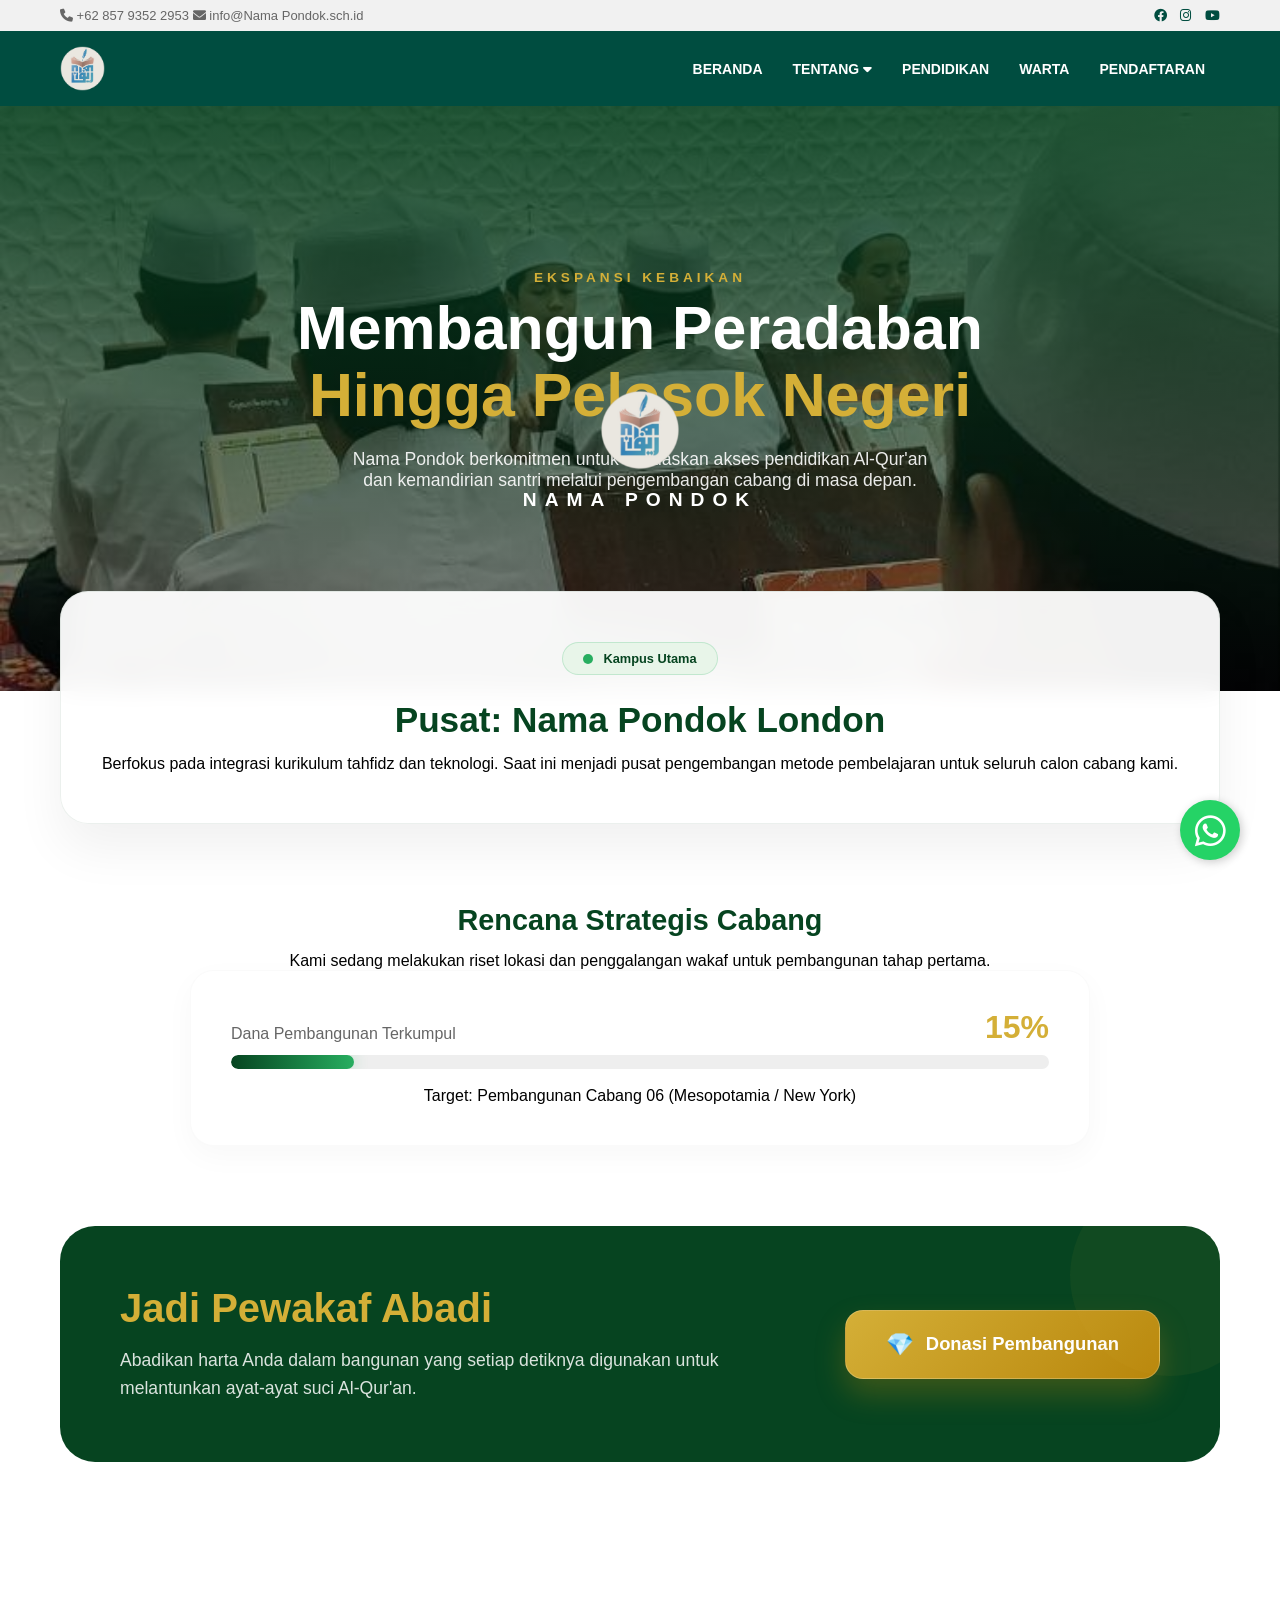
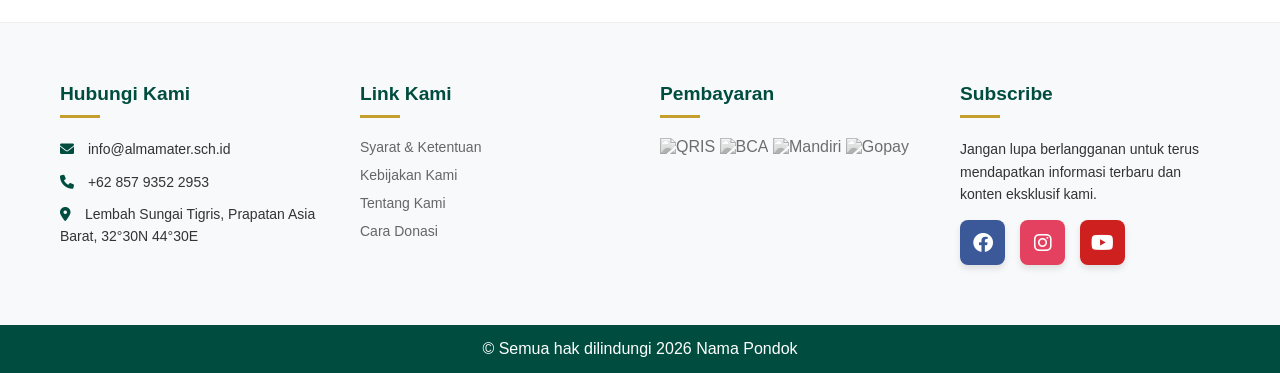
==== cabang.html @ ce5c98f8 "First commit web pondok" ====
<!DOCTYPE html>
<html lang="id">
<head>
    <meta charset="UTF-8">
    <meta name="viewport" content="width=device-width, initial-scale=1.0">
    <title>Pondok Pesantren Nama Pondok</title>
    <link rel="stylesheet" href="style.css">
    <link rel="stylesheet" href="https://cdnjs.cloudflare.com/ajax/libs/font-awesome/6.0.0/css/all.min.css">
</head>
<body>
    <!-- buat animasi loading python -m http.server 8000-->
    <div class="loader-wrapper">
        <div class="loader-content">
            <img src="static/logo.png" alt="Logo almamater" class="loader-logo-modern">
            <div class="loader-text">NAMA PONDOK</div>
        </div>
        <div class="loader-section section-left"></div>
        <div class="loader-section section-right"></div>
    </div>
<!-- ==============================
------ HEADER TOPBAR NAVBAR ------
================================= -->
    <div class="top-bar">
        <div class="container">
            <div class="contact-info">
                <span><i class="fas fa-phone"></i> +62 857 9352 2953</span>
                <span><i class="fas fa-envelope"></i> info@Nama Pondok.sch.id</span>
            </div>
            <div class="social-links">
                <a href="#"><i class="fab fa-facebook"></i></a>
                <a href="https://www.instagram.com/pesantren_Nama Pondok/"><i class="fab fa-instagram"></i></a>
                <a href="https://www.youtube.com/@Nama Pondok_id5112"><i class="fab fa-youtube"></i></a>
            </div>
        </div>
    </div>

    <header>
    <nav class="container nav-mobile-wrapper">
        <div class="menu-toggle" id="mobile-menu">
            <span class="line"></span>
            <span class="line"></span>
            <span class="line"></span>
        </div>
        <div class="logo">
            <img src="static/logo.png" alt="Logo">
        </div>

        <div class="search-icon-mobile">
            <i class="fas fa-search"></i>
        </div>

        <ul class="nav-links" id="nav-list">
            <li><a href="index.html">Beranda</a></li>
            <li class="dropdown">
                <a href="#" class="dropdown-btn">Tentang <i class="fas fa-caret-down"></i></a>
                <ul class="dropdown-content">
                    <li><a href="tentang.html">Profil Pondok</a></li>
                    <li><a href="sejarah.html">Sejarah Yayasan</a></li>
                    <li><a href="cabang.html">Kampus Cabang</a></li>
                </ul>
            </li>
            <li><a href="pendidikan.html">Pendidikan</a></li>
            <li><a href="warta.html">Warta</a></li>
            <li><a href="pendaftaran.html">Pendaftaran</a></li>
        </ul>
    </nav>
    </header>
<!-- ===============
------ SECTION ------
=============== -->
    <section class="branch-hero">
    <div class="hero-overlay"></div>
    <div class="container hero-content">
        <span class="sub-title">Ekspansi Kebaikan</span>
        <h1>Membangun Peradaban <br><span>Hingga Pelosok Negeri</span></h1>
        <p>Nama Pondok berkomitmen untuk meluaskan akses pendidikan Al-Qur'an dan kemandirian santri melalui pengembangan cabang di masa depan.</p><br><br>
    </div>
</section>

<section class="branch-details">
    <div class="container">
        <div class="glass-card main-info">
            <div class="badge-status">
                <span class="dot"></span> Kampus Utama
            </div>
            <h2>Pusat: Nama Pondok London</h2>
            <p>Berfokus pada integrasi kurikulum tahfidz dan teknologi. Saat ini menjadi pusat pengembangan metode pembelajaran untuk seluruh calon cabang kami.</p>
        </div>

        <div class="development-plan">
            <div class="plan-header">
                <h3>Rencana Strategis Cabang</h3>
                <p>Kami sedang melakukan riset lokasi dan penggalangan wakaf untuk pembangunan tahap pertama.</p>
            </div>
            
            <div class="funding-card">
                <div class="funding-info">
                    <span>Dana Pembangunan Terkumpul</span>
                    <span class="percentage">15%</span>
                </div>
                <div class="progress-bar-modern">
                    <div class="progress-glow" style="width: 15%;"></div>
                </div>
                <br><p class="funding-note">Target: Pembangunan Cabang 06 (Mesopotamia / New York)</p>
            </div>
        </div>

        <div class="cta-modern">
            <div class="cta-text">
                <h2>Jadi Pewakaf Abadi</h2>
                <p>Abadikan harta Anda dalam bangunan yang setiap detiknya digunakan untuk melantunkan ayat-ayat suci Al-Qur'an.</p>
            </div>
            <div class="cta-action">
                <button id="btnWakaf" class="btn-premium">
                    <span class="icon">💎</span> Donasi Pembangunan
                </button>
            </div>
        </div>
    </div>
</section>
<!-- ===============
------ FOOTER ------
=============== -->
<footer>
    <div class="container footer-grid">
        <div class="footer-col">
            <h3>Hubungi Kami</h3>
            <div class="footer-line"></div>
            <p><i class="fas fa-envelope"></i> info@almamater.sch.id</p>
            <p><i class="fas fa-phone"></i> +62 857 9352 2953</p>
            <p><i class="fas fa-map-marker-alt"></i> Lembah Sungai Tigris, Prapatan Asia Barat, 32°30N 44°30E</p>
        </div>

        <div class="footer-col">
            <h3>Link Kami</h3>
            <div class="footer-line"></div>
            <ul class="footer-links">
                <li><a href="syaratnketentuan.html">Syarat & Ketentuan</a></li>
                <li><a href="kebijakan.html">Kebijakan Kami</a></li>
                <li><a href="tentang.html">Tentang Kami</a></li>
                <li><a href="caradonat.html">Cara Donasi</a></li>
            </ul>
        </div>

        <div class="footer-col">
            <h3>Pembayaran</h3>
            <div class="footer-line"></div>
            <div class="payment-grid">
                <img src="https://upload.wikimedia.org/wikipedia/commons/a/a2/Logo_QRIS.svg" alt="QRIS">
                <img src="https://upload.wikimedia.org/wikipedia/commons/5/5c/Bank_Central_Asia.svg" alt="BCA">
                <img src="https://upload.wikimedia.org/wikipedia/commons/a/ad/Bank_Mandiri_logo_2016.svg" alt="Mandiri">
                <img src="https://upload.wikimedia.org/wikipedia/commons/8/86/Gopay_logo.svg" alt="Gopay">
            </div>
        </div>

        <div class="footer-col">
            <h3>Subscribe</h3>
            <div class="footer-line"></div>
            <p>Jangan lupa berlangganan untuk terus mendapatkan informasi terbaru dan konten eksklusif kami.</p>
            <div class="social-icons">
                <a href="#"><i class="fab fa-facebook"></i></a>
                <a href="https://www.instagram.com/pesantren_Nama Pondok/"><i class="fab fa-instagram"></i></a>
                <a href="https://www.youtube.com/@Nama Pondok_id5112"><i class="fab fa-youtube"></i></a>
            </div>
        </div>
    </div>
    
    <div class="footer-bottom">
        <p>&copy; Semua hak dilindungi 2026 Nama Pondok</p>
    </div>
</footer>

<a href="https://wa.me/628XXXXXXXXXX" class="whatsapp-float" target="_blank">
    <i class="fab fa-whatsapp"></i>
</a>

<script>
    document.addEventListener('DOMContentLoaded', function() {
        const btnWakaf = document.getElementById('btnWakaf');
        
        if(btnWakaf) {
            btnWakaf.addEventListener('click', function() {
                // Arahin ke halaman donasi yang bakal lu buat
                window.location.href = 'donasi.html'; 
                
                // Atau kalau mau langsung WA buat nanya-nanya:
                // window.open('https://wa.me/628123456789?text=Saya%20ingin%20berwakaf%20untuk%20cabang');
            });
        }
    });

    /* ini buat loading */
    window.addEventListener("load", function() {
        const loader = document.querySelector(".loader-wrapper");
        
        // Kasih waktu logo buat 'napas' bentar
        setTimeout(() => {
            loader.classList.add("loaded");
        }, 1200); 
    });

    document.addEventListener('DOMContentLoaded', function() {
    const menuToggle = document.querySelector('.menu-toggle');
    const navLinks = document.querySelector('.nav-links');
    const dropdownBtn = document.querySelector('.dropdown-btn');
    const dropdownParent = document.querySelector('.dropdown');
    // --- TAMBAHAN VARIABEL HEADER ---
    const header = document.querySelector('header'); 

    // 1. Logika Garis Tiga (Menu Mobile) - SUDAH DIUPDATE
    if (menuToggle && navLinks) {
        menuToggle.addEventListener('click', function(e) {
            e.preventDefault();
            e.stopPropagation();
            
            // Kunci animasinya di sini:
            header.classList.toggle('nav-active'); 
            navLinks.classList.toggle('active');
        });
    }

    // 2. Logika Dropdown "Tentang" (Tetap)
    if (dropdownBtn && dropdownParent) {
        dropdownBtn.addEventListener('click', function(e) {
            if (window.innerWidth <= 768) {
                e.preventDefault();
                e.stopPropagation();
                dropdownParent.classList.toggle('show');
            }
        });
    }

    // 3. Klik di luar buat nutup (DIPERKETAT)
    document.addEventListener('click', function(e) {
        if (navLinks && navLinks.classList.contains('active')) {
            if (!navLinks.contains(e.target) && !menuToggle.contains(e.target)) {
                navLinks.classList.remove('active');
                // Jangan lupa hapus class di header pas menu ditutup klik luar
                header.classList.remove('nav-active'); 
            }
        }
        
        if (dropdownParent && dropdownParent.classList.contains('show')) {
            if (!dropdownParent.contains(e.target)) {
                dropdownParent.classList.remove('show');
            }
        }
    });

});
</script>
</body>
</html>
---- style.css ----
* {
    -webkit-tap-highlight-color: transparent;
    outline: none;
}

:root {
    --almamater-green: #004d40;
    --almamater-gold: #c5a02e;
    --light-gray: #f8f9fa;
}

* {
    margin: 0;
    padding: 0;
    box-sizing: border-box;
    font-family: Arial, sans-serif;
}

.container {
    max-width: 1200px;
    margin: 0 auto;
    padding: 0 20px;
}

/* --- Top Bar --- */
.top-bar {
    background-color: #f1f1f1;
    padding: 8px 0;
    font-size: 13px;
    color: #666;
}

.top-bar .container {
    display: flex;
    justify-content: space-between;
}

.social-links a {
    margin-left: 10px;
    color: var(--almamater-green);
}

/* --- Header & Nav --- */
header {
    background-color: var(--almamater-green);
    padding: 15px 0;
    position: sticky;
    top: 0;
    z-index: 1000;
}

.nav-mobile-wrapper {
    display: flex;
    justify-content: space-between;
    align-items: center;
    position: relative;
}

.menu-toggle, .search-icon-mobile {
    color: white;
    font-size: 1.2rem;
    cursor: pointer;
    display: none; /* Sembunyi di desktop */
}

.logo img {
    height: 45px;
    display: block;
}

.nav-links {
    list-style: none;
    display: flex;
}

.nav-links li {
    position: relative; /* Wajib ada biar anaknya (dropdown) nempel di sini */
}

.dropdown-content {
    display: none; /* Sembunyiin default */
    position: absolute; /* Bikin melayang, nggak ngerusak barisan menu */
    top: 100%; /* Pas di bawah menu 'Tentang' */
    left: 0;
    background-color: var(--almamater-green);
    min-width: 200px;
    box-shadow: 0 8px 16px rgba(0,0,0,0.2);
    z-index: 1001;
    list-style: none;
    padding: 10px 0;
    border-radius: 0 0 5px 5px; /* Biar cakep dikit bawahnya rounded */
}

.dropdown-content li {
    width: 100%;
    text-align: left;
}

.dropdown-content li a {
    padding: 10px 20px !important;
    text-transform: capitalize !important; /* Biar nggak huruf besar semua */
    display: block;
    font-size: 13px;
}

.nav-links li a {
    color: white;
    text-decoration: none;
    padding: 10px 15px;
    font-weight: bold;
    font-size: 14px;
    text-transform: uppercase;
    transition: 0.3s;
}

.nav-links li a:hover {
    color: var(--almamater-gold);
}

/* --- Hero Section --- */
.hero-almamater {
    height: 70vh;
    background: url('static/bg.png') center/cover;
    position: relative;
    color: white;
}

.hero-overlay {
    position: absolute;
    inset: 0;
    background: rgba(0, 77, 64, 0.4);
    display: flex;
    flex-direction: column;
    justify-content: center;
    align-items: center;
    text-align: center;
}

.hero-overlay h1 {
    font-size: 3rem;
    text-shadow: 2px 2px 10px rgba(0,0,0,0.5);
    margin-bottom: 10px;
}

.btn-gold {
    background: var(--almamater-gold);
    border: none;
    padding: 12px 25px;
    color: white;
    font-weight: bold;
    margin: 10px;
    cursor: pointer;
    border-radius: 4px;
}

.btn-outline {
    background: transparent;
    border: 2px solid white;
    padding: 10px 25px;
    color: white;
    margin: 10px;
    cursor: pointer;
    border-radius: 4px;
}

/* --- FEATURES SECTION --- */
.features {
    padding: 60px 20px;
    text-align: center;
}

.features-header p {
    color: #666;
    margin-bottom: 5px;
}

.features-header h2 {
    font-size: 2rem;
    color: var(--almamater-green);
    margin-bottom: 40px;
}

.features-grid {
    display: grid;
    /* Ini yang bikin di laptop jadi 3 kolom ke samping */
    grid-template-columns: repeat(3, 1fr); 
    gap: 30px;
    margin-top: 40px;
}

.feature-card {
    display: flex;
    flex-direction: column; /* Ikon di atas, teks di bawah (buat laptop) */
    align-items: center;
    text-align: center;
    padding: 20px;
}

/* Icon Box Styling */
.icon-box {
    width: 80px;
    height: 80px;
    border-radius: 15px;
    display: flex;
    align-items: center;
    justify-content: center;
    font-size: 30px;
    margin-bottom: 20px;
}

/* Warna-warna Icon Box Soft */
.blue { background-color: #e3f2fd; color: #2196f3; }
.orange { background-color: #fff3e0; color: #ff9800; }
.red { background-color: #ffebee; color: #f44336; }
.green { background-color: #e8f5e9; color: #4caf50; }
.purple { background-color: #f3e5f5; color: #9c27b0; }
.teal { background-color: #e0f2f1; color: #009688; }

.feature-text h3 {
    font-size: 1.1rem;
    margin-bottom: 10px;
    color: #333;
}

.feature-text p {
    font-size: 14px;
    color: #777;
    line-height: 1.5;
}





/* --- FOOTER STYLING --- */
footer {
    background-color: #f8f9fa;
    padding: 60px 0 0 0;
    color: #333;
    border-top: 1px solid #eee;
}

.footer-grid {
    display: grid;
    grid-template-columns: repeat(auto-fit, minmax(200px, 1fr));
    gap: 40px;
    padding-bottom: 40px;
}

.footer-col h3 {
    font-size: 1.2rem;
    margin-bottom: 10px;
    color: var(--almamater-green);
}

.footer-line {
    width: 40px;
    height: 3px;
    background: var(--almamater-gold);
    margin-bottom: 20px;
}

.footer-col p {
    font-size: 14px;
    line-height: 1.6;
    margin-bottom: 10px;
}

.footer-col i {
    margin-right: 10px;
    color: var(--almamater-green);
}

.footer-links {
    list-style: none;
}

.footer-links li {
    margin-bottom: 10px;
}

.footer-links li a {
    text-decoration: none;
    color: #666;
    font-size: 14px;
    transition: 0.3s;
}

.footer-links li a:hover {
    color: var(--almamater-gold);
    padding-left: 5px;
}

/* Logo Pembayaran */
.payment-grid img {
    width: 100%;
    max-width: 80px;
    height: auto;
    object-fit: contain; /* Biar gambar proporsional dan jelas */
    transition: 0.3s ease-in-out;
}

.payment-grid img {
    width: 100%;
    max-width: 80px;
    filter: grayscale(100%);
    opacity: 0.7;
    transition: 0.3s;
}

.payment-grid img:hover {
    filter: grayscale(0);
    opacity: 1;
}

/* Sosmed */
.social-icons {
    display: flex;
    gap: 15px;
    margin-top: 15px;
    justify-content: flex-start; /* Default di kiri, nanti di media query di tengah */
}

.social-icons a {
    width: 45px;
    height: 45px;
    display: flex; /* INI KUNCI BUAT NGETENGAHIN */
    align-items: center; /* Ngetengahin Vertikal (Atas-Bawah) */
    justify-content: center; /* Ngetengahin Horizontal (Kiri-Kanan) */
    
    border-radius: 8px;
    transition: 0.3s;
    opacity: 1;
    box-shadow: 0 4px 6px rgba(0,0,0,0.1);
    
    /* --- HAPUS GARIS BAWAH & ATUR WARNA IKON --- */
    text-decoration: none !important; /* MATIIN GARIS BAWAH PENGGANGGU */
}

.social-icons a i {
    color: white !important; /* PAKSA WARNA IKON JADI PUTIH BERSIH */
    font-size: 20px; /* Ukuran ikonnya */
    margin: 0; /* Hapus margin bawaan biar ga geser */
    line-height: 1; /* Biar ga nambah tinggi */
}

.social-icons a:nth-child(1) { background-color: #3b5998 !important; } /* Facebook */
.social-icons a:nth-child(2) { background-color: #e4405f !important; } /* Instagram */
.social-icons a:nth-child(3) { background-color: #cd201f !important; } /* YouTube */

.social-icons a:hover {
    transform: translateY(-5px);
    box-shadow: 0 6px 12px rgba(0,0,0,0.2);
}

/* Copyright Bar */
.footer-bottom {
    background-color: var(--almamater-green);
    color: white;
    text-align: center;
    padding: 15px 0;
    margin-top: 20px;
}

/* --- WHATSAPP FLOAT --- */
.whatsapp-float {
    position: fixed;
    width: 60px;
    height: 60px;
    bottom: 40px;
    right: 40px;
    background-color: #25d366;
    color: #FFF;
    border-radius: 50px;
    text-align: center;
    font-size: 35px;
    box-shadow: 2px 2px 10px rgba(0,0,0,0.2);
    z-index: 10000;
    display: flex;
    align-items: center;
    justify-content: center;
    text-decoration: none;
    transition: 0.3s;
}

.whatsapp-float:hover {
    transform: scale(1.1);
    background-color: #128c7e;
}

/* Responsive Footer */
@media (max-width: 768px) {
    .footer-grid {
        grid-template-columns: 1fr;
        text-align: center;
    }
    .footer-line {
        margin: 0 auto 20px;
    }
    .social-icons {
        justify-content: center;
    }
    .payment-grid {
        justify-items: center;
    }
    .whatsapp-float {
        width: 50px;
        height: 50px;
        bottom: 20px;
        right: 20px;
        font-size: 30px;
    }
}

/* --- RESPONSIVE DESIGN (HP & TABLET) --- */
@media (max-width: 768px) {
    /* --- 1. NAVBAR MOBILE LAYOUT --- */
    .nav-mobile-wrapper {
        display: flex;
        justify-content: space-between;
        align-items: center;
        width: 100%;
        padding: 10px 15px; /* Tambahin padding biar gak mepet pinggir layar */
    }

    .menu-toggle {
        display: flex !important;
        flex-direction: column;
        justify-content: space-between;
        
        /* KUNCI UKURAN DI SINI */
        width: 24px;       /* Lebar asli tombol */
        height: 16px;      /* Tinggi asli tombol */
        flex: 0 0 24px;    /* JANGAN pake flex: 1, biar gak melebar raksasa */
        
        cursor: pointer;
        z-index: 1100;
    }

    .search-icon-mobile {
        display: block; 
        flex: 0 0 24px;    /* Kunci juga lebarnya sama kayak menu-toggle biar logo tetep tengah */
        text-align: right;
        font-size: 20px;
    }

    .logo {
        flex: 1;           /* Logo yang ngambil sisa ruang tengah */
        display: flex;
        justify-content: center;
    }

    .logo img {
        height: 40px;      /* Sesuaikan biar gak terlalu besar di HP */
        width: auto;
    }

    /* --- 2. GAYA GARIS --- */
    .menu-toggle .line {
        display: block;
        height: 2px;       /* Pakai 2px biar lebih elegan, kalau 3px ketebelan buat tombol kecil */
        width: 100%;
        background-color: white;
        border-radius: 3px;
        transition: all 0.3s ease-in-out;
    }

    /* --- 3. ANIMASI JADI SILANG (X) --- */
    /* Angka translateY ini pas untuk height 16px dan line 2px */
    header.nav-active .menu-toggle .line:nth-child(1) {
        transform: translateY(7px) rotate(45deg);
    }

    header.nav-active .menu-toggle .line:nth-child(2) {
        opacity: 0;
        transform: translateX(-10px);
    }

    header.nav-active .menu-toggle .line:nth-child(3) {
        transform: translateY(-7px) rotate(-45deg);
    }

    /* --- 4. LOGIKA LACI MENU (Tetap Seperti Punya Lu) --- */
    .nav-links {
        display: flex;
        flex-direction: column;
        position: absolute;
        top: 134%; 
        left: 0;
        width: 100%;
        background-color: rgba(0, 77, 64, 0.95);
        max-height: 0;
        overflow: hidden;
        transition: max-height 0.3s ease-in-out;
        padding: 0;
        z-index: 999;
    }

    .nav-links.active {
        max-height: 500px;
        padding: 20px 0;
    }

    .nav-links li {
        opacity: 0;
        transition: opacity 0.2s;
    }

    .nav-links.active li {
        opacity: 1;
    }
    
    .search-icon-mobile {
        text-align: right;
    }
    
    .logo {
        flex: 2;
        text-align: center;
        display: flex;
        justify-content: center;
    }

    .nav-links {
        display: flex; /* Bikin flex dulu biar isinya vertikal */
        flex-direction: column;
        
        position: absolute;
        top: 123%; /* Posisi 134% yang udah lu set */
        left: 0;
        width: 100%;
        background-color: rgba(0, 77, 64, 0.9);
        border-top: 1px solid rgba(255,255,255,0.1);
        z-index: 999;

        /* --- KUNCI ANIMASI LACI --- */
        max-height: 0; /* Tinggi awal 0 (ketutup) */
        overflow: hidden; /* Isi menu disembunyiin */
        transition: max-height 0.1s ease-in-out; /* Durasi animasi 0.5 detik */
        
        /* Hapus padding awal agar tidak ada benjolan saat tertutup */
        padding: 0; 
    }
    /* Muncul pas diklik (via JS) */
    .nav-links.active {
        max-height: 1500px; /* Angka ini harus lebih besar dari total tinggi menu lu */
        /* Balikin padding pas laci kebuka biar rapi */
        padding: 20px 0; 
    }

    .nav-links li {
        margin: 10px 0;
        text-align: center;
        /* Tambahin opacity biar tulisannya ikutan muncul pelan-pelan */
        opacity: 0;
        transition: opacity 0.1s ease-in-out;
    }

    /* Tulisannya muncul pas active */
    .nav-links.active li {
        opacity: 1;
    }

    /* 2. Hero Section Mobile */
    .hero-overlay h1 {
        font-size: 1.8rem;
        padding: 0 15px;
    }

    .hero-overlay p {
        font-size: 1rem;
    }

    .hero-btns {
        display: flex;
        flex-direction: column;
        width: 85%;
    }

    .hero-btns a {
    display: inline-block; /* Biar posisi tombol tetep sejajar */
    text-decoration: none;
    outline: none;
    }
    
    .btn-gold, .btn-outline {
        cursor: pointer;
        margin: 5px 0;
        width: 100%;
    }

    /* 4. Top Bar Mobile */
    .top-bar .contact-info {
        display: none; 
    }

    .top-bar .container {
        justify-content: center;
    }

    .dropdown {
        width: 100%;
        text-align: center;
    }

    .dropdown-content {
        position: static; /* Di HP jangan melayang, tapi masuk ke barisan */
        display: none; 
        background-color: rgba(0, 0, 0, 0.2); /* Gelapin dikit biar beda sama menu utama */
        box-shadow: none;
        width: 100%;
    }
    
    /* Munculin anak menu pas class 'show' aktif */
    .dropdown.show .dropdown-content {
        display: block !important;
    }

    .dropdown-content li a {
        font-size: 13px; /* Ukuran font lebih kecil dikit buat anak menu */
        text-transform: capitalize;
        padding: 8px 0;
        display: block;
    }

    /*keunggulan*/
    .features-grid {
        grid-template-columns: 1fr; /* 1 kolom saja di HP */
    }
        
    .feature-card {
        flex-direction: row; /* Icon di kiri, teks di kanan pas di HP */
        text-align: left;
        align-items: flex-start;
        gap: 20px;
    }
        
    .icon-box {
        min-width: 60px; /* Ukuran icon lebih kecil dikit di HP */
        height: 60px;
        font-size: 24px;
        margin-bottom: 0;
    }

}

/* --- KHUSUS LAPTOP/DESKTOP --- */
@media (min-width: 769px) {
    .nav-links li:hover .dropdown-content {
        display: block !important;
    }
}

/* --- KHUSUS HP --- */
@media (max-width: 768px) {
    /* Hanya muncul jika ada class .show dari JavaScript */
    .dropdown.show .dropdown-content {
        display: block !important;
    }
}

/* ============================================================
   EFEK KILAU TOMBOL PENDAFTARAN (SHINY GOLD)
   ============================================================ */

.hero-btns .btn-gold {
    position: relative;
    overflow: hidden;
    z-index: 1;
}

.hero-btns .btn-gold::after {
    content: '';
    position: absolute;
    top: -50%;
    left: -150%;
    width: 60%;
    height: 200%;
    background: linear-gradient(
        120deg, 
        rgba(255, 255, 255, 0) 0%, 
        rgba(255, 255, 255, 0.4) 50%, /* Lebih kalem, gak terlalu nyolok mata */ 
        rgba(255, 255, 255, 0) 100%
    );
    animation: shine-emas 2.8s infinite;
    z-index: -1;
}

@keyframes shine-emas {
    0% { left: -150%; }
    100% { left: 150%; }
}

.container-artikel {
    max-width: 1000px;
    margin: 50px auto;
    padding: 0 20px;
    font-family: 'Poppins', sans-serif; /* Biar mirip kayak di gambar lu */
}

.container-artikel h2 {
    color: #004d40;
    font-size: 2rem;
    margin-bottom: 20px;
}

.artikel-wrapper p {
    line-height: 1.8;
    color: #555;
    text-align: justify;
    font-size: 1.05rem;
}

/* FOTO DI KANAN (Teks di Kiri) */
.foto-wrap-kanan {
    float: right;
    width: 350px; /* Sesuaikan lebar foto */
    margin-left: 30px;
    margin-bottom: 20px;
}

/* FOTO DI KIRI (Teks di Kanan) */
.foto-wrap-kiri {
    float: left;
    width: 350px;
    margin-right: 30px;
    margin-bottom: 20px;
}

.artikel-wrapper img {
    width: 100%;
    border-radius: 20px; /* Biar melengkung halus kayak di gambar lu */
    box-shadow: 0 10px 20px rgba(0,0,0,0.1);
}

/* --- RESPONSIVE BUAT HP (Wajib biar gak berantakan) --- */
@media (max-width: 768px) {
    .foto-wrap-kanan, .foto-wrap-kiri {
        float: none; /* Matikan float di HP */
        width: 100%; /* Foto selebar layar */
        margin: 0 0 20px 0;
        display: block;
    }
    
    .container-artikel h2 {
        text-align: center;
    }
}

/* Clearfix: Biar container gak collapse gara-gara float */
.artikel-wrapper::after {
    content: "";
    clear: both;
    display: table;
}

/* ============================================================
PROFIL PONDOK
   ============================================================ */
/* --- PROFIL KYAI --- */
.profil-kyai {
    padding: 100px 0;
    background: #fdfdfd;
}

.kyai-wrapper {
    display: flex;
    align-items: center;
    gap: 60px;
}

.kyai-image {
    flex: 1;
    position: relative;
}

.kyai-image img {
    width: 100%;
    max-width: 400px;
    border-radius: 30px; /* Sudut bulat kayak contoh Sulaimaniyah */
    z-index: 2;
    position: relative;
}

.kyai-image .image-border {
    position: absolute;
    width: 100%;
    max-width: 400px;
    height: 100%;
    border: 3px solid #b38f00;
    border-radius: 30px;
    top: 20px;
    left: 20px;
    z-index: 1;
}

.kyai-text {
    flex: 1.5;
}

.kyai-text h5 {
    color: #b38f00;
    text-transform: uppercase;
    margin-bottom: 10px;
}

.kyai-text h2 {
    color: #004d40;
    font-size: 2.5rem;
    margin-bottom: 20px;
}

.kyai-text p {
    line-height: 1.8;
    color: #555;
    margin-bottom: 15px;
}

/* --- QUOTES SECTION --- */
.quotes-section {
    padding: 80px 0;
    background-color: #004d40;
    background-image: radial-gradient(#005a4b 1px, transparent 1px);
    background-size: 20px 20px;
    text-align: center;
    color: white;
}

.quotes-box {
    max-width: 800px;
    margin: 0 auto;
}

.quotes-box p {
    font-size: 1.8rem;
    font-style: italic;
    line-height: 1.5;
    margin-bottom: 20px;
}

.quotes-author {
    color: #b38f00;
    font-weight: bold;
    letter-spacing: 1px;
}

/* --- RESPONSIVE HP --- */
@media (max-width: 768px) {
    .kyai-wrapper {
        flex-direction: column;
        text-align: center;
    }

    .kyai-image .image-border {
        display: none;
    }

    .quotes-box p {
        font-size: 1.3rem;
    }
}

/* ============================================================
-----------  LOKASI MAP -----------
============================================================ */
.lokasi-map {
    padding: 60px 0;
    background-color: #fff;
}

.map-header {
    text-align: center;
    margin-bottom: 30px;
}

.map-header h3 {
    color: #004d40;
    font-size: 1.8rem;
    margin-bottom: 5px;
}

.map-header p {
    color: #666;
    font-size: 1rem;
}

.map-wrapper {
    width: 100%;
    border-radius: 20px; /* Biar melengkung halus kayak foto-foto sebelumnya */
    overflow: hidden; /* Wajib ada biar iframe-nya ikut melengkung */
    box-shadow: 0 10px 30px rgba(0,0,0,0.1);
    border: 5px solid #fff; /* Kasih list putih biar kontras */
}

.map-wrapper iframe {
    display: block; /* Hapus gap di bawah iframe */
}

/* --- RESPONSIVE HP --- */
@media (max-width: 768px) {
    .lokasi-map {
        padding: 40px 15px;
    }
    
    .map-wrapper {
        height: 300px; /* Di HP jangan terlalu tinggi biar gak capek scroll-nya */
    }
    
    .map-wrapper iframe {
        height: 100%;
    }
}
/* ============================================================
-----------  FOOTER HALAMAN TENTANG DAN PROFIL ----------- #004d40
============================================================ */
/* --- FOOTER SIMPEL --- */
.footer-simple {
    background-color: white;
    color: black;
    text-align: center;
    padding: 20px 0;
    font-size: 0.9rem;
    letter-spacing: 0.5px;
    border-top: 3px solid #b38f00; /* Garis emas tipis buat pemisah */
}

.footer-simple p {
    margin: 0;
    opacity: 0.8;
}

/* Biar di HP gak terlalu rapet */
@media (max-width: 768px) {
    .footer-simple {
        padding: 15px 10px;
        font-size: 0.8rem;
    }
}

/* ============================================================
-----------  LOADING ----------- 
============================================================ */

/* --- LOADING SCREEN MODERN --- */
.loader-wrapper {
    position: fixed;
    top: 0;
    left: 0;
    width: 100%;
    height: 100%;
    display: flex;
    justify-content: center;
    align-items: center;
    z-index: 10000;
}

/* Background Terbelah (Split Effect) */
.loader-section {
    position: fixed;
    top: 0;
    width: 50%;
    height: 100%;
    background-color: #004d40; /* Hijau Utama */
    transition: 0.8s cubic-bezier(0.77, 0, 0.175, 1); /* Transisi halus banget */
    z-index: -1;
}
.section-left { left: 0; }
.section-right { right: 0; }

.loader-content {
    text-align: center;
    z-index: 10001;
    transition: 0.4s;
}

.loader-logo-modern {
    width: 80px;
    opacity: 0;
    transform: translateY(20px);
    animation: revealLogo 0.8s forwards;
}

.loader-text {
    color: white;
    font-size: 1.2rem;
    font-weight: bold;
    letter-spacing: 5px;
    margin-top: 15px;
    opacity: 0;
    animation: revealText 0.8s 0.3s forwards; /* Muncul telat dikit */
}

/* EFEK PAS LOAD BERES (DIPANGGIL JS) */
.loader-wrapper.loaded .section-left { transform: translateX(-101%); }
.loader-wrapper.loaded .section-right { transform: translateX(101%); }
.loader-wrapper.loaded .loader-content { opacity: 0; transform: translateY(-20px); }
.loader-wrapper.loaded { visibility: hidden; transition-delay: 0.8s; }

/* --- ANIMASI REVEAL --- */
@keyframes revealLogo {
    to { opacity: 1; transform: translateY(0); }
}
@keyframes revealText {
    to { opacity: 1; letter-spacing: 8px; } /* Efek teks merenggang */
}
/* ============================================================
-----------  LOADING ----------- 
============================================================ */
/* --- STATS COUNTER --- */
.stats-section {
    padding: 60px 0;
    background-color: #f7f9fc;
    border-bottom: 1px solid #eee;
}

.container-stats {
    display: flex;
    justify-content: center;
    gap: 20px;
    max-width: 1100px;
    margin: 0 auto;
    padding: 0 20px;
    flex-wrap: wrap; /* Biar di HP gak numpuk */
}

.stat-card {
    text-align: center;
    flex: 1;
    padding: 25px 20px; /* Tambah padding biar isi kotak lega */
    background-color: #ffffff; /* Kotaknya tetep putih bersih */
    border-radius: 20px; /* Sudut bulat biar modern */
    position: relative;
    overflow: hidden; /* Wajib ada buat efek kilau */
    transition: 0.3s;
    /* KUNCI NEUMORPHISM: Bayangan halus dobel (atas & bawah) */
    box-shadow: 
        10px 10px 20px rgba(0, 0, 0, 0.05), /* Bayangan bawah lembut */
        -10px -10px 20px rgba(255, 255, 255, 1); /* Kilau atas putih */
}

.stat-icon {
    font-size: 2.2rem;
    color: #004d40; /* Hijau Tua Nama Pondok */
    margin-bottom: 15px;
    opacity: 0.9;
}

.stat-info h3 {
    font-size: 2.5rem;
    color: #b38f00; /* Warna EMAS buat angka biar mewah */
    margin: 5px 0;
    font-weight: 800;
}

.stat-info p {
    color: #555;
    font-size: 0.8rem;
    font-weight: 600;
    text-transform: uppercase;
    letter-spacing: 1px;
    margin: 0;
}

/* Responsif HP */
@media (max-width: 768px) {
    .container-stats {
        flex-direction: column;
        gap: 30px;
    }
    
    .stat-card {
        padding: 20px;
        min-width: 100%;
    }
}
/* ============================================================
-----------  PENDIDIKAN, MINGGUAN MENULIS ----------- 
============================================================ */
.pendidikan-section {
    padding: 80px 0;
    background-color: #f4f7f6;
}

.header-pendidikan {
    text-align: center;
    margin-bottom: 50px;
}

.header-pendidikan h2 {
    color: #004d40;
    font-size: 2.5rem;
}

.divider-gold {
    width: 80px;
    border: 2px solid #b38f00;
    margin: 15px auto;
}

/* GRID SYSTEM */
.artikel-grid {
    display: grid;
    grid-template-columns: repeat(auto-fill, minmax(300px, 1fr));
    gap: 30px;
    padding: 0 20px;
}

/* CARD DESIGN */
.artikel-card {
    background: #fff;
    border-radius: 15px;
    overflow: hidden;
    box-shadow: 0 10px 25px rgba(0,0,0,0.05);
    transition: 0.3s;
}

.artikel-card:hover {
    transform: translateY(-10px);
}

.card-image {
    width: 100%;
    aspect-ratio: 4 / 5; /* Mengunci bentuk kotak agar selalu 4:5 */
    position: relative;
    overflow: hidden;
    background-color: #eee; /* Warna cadangan pas loading */
}

.card-image img {
    width: 100% !important;
    height: 100% !important;
    display: block;
    object-fit: cover; /* Sekarang cover akan bekerja sempurna tanpa motong pojokan */
}

.tag-kategori {
    position: absolute;
    top: 15px;
    right: 15px;
    background: #b38f00;
    color: white;
    padding: 5px 15px;
    border-radius: 20px;
    font-size: 0.75rem;
    font-weight: bold;
}

.card-body {
    padding: 25px;
}

.meta-data {
    font-size: 0.8rem;
    color: #888;
    margin-bottom: 15px;
    display: flex;
    gap: 15px;
}

.card-body h3 {
    color: #333;
    font-size: 1.25rem;
    margin-bottom: 10px;
    line-height: 1.4;
}

.card-body p {
    color: #666;
    font-size: 0.9rem;
    line-height: 1.6;
    margin-bottom: 20px;
}

.btn-baca {
    color: #004d40;
    text-decoration: none;
    font-weight: bold;
    font-size: 0.9rem;
    border-bottom: 2px solid #b38f00;
    transition: 0.3s;
}

.btn-baca:hover {
    color: #b38f00;
}
/* ============================================================
-----------  PENDIDIKAN, ARTIKELNYAAA ----------- 
============================================================ */
.hero-artik {
    height: 50vh;
    background: url('static/arrtikel.jpg') center/cover;
    position: relative;
    color: white;
}

.herooo-overlay {
    position: absolute;
    inset: 0;
    background: rgba(0, 77, 64, 0.4);
    display: flex;
    flex-direction: column;
    justify-content: center;
    align-items: center;
    text-align: center;
}

.herooo-overlay h1 {
    font-size: 3rem;
    text-shadow: 2px 2px 10px rgba(0,0,0,0.5);
    margin-bottom: 10px;
}

.isi-artikel p {
    line-height: 1.8;
    color: #555;
    text-align: justify;
    font-size: 1.05rem;
}

/* --- LAYOUT UTAMA --- */
.main-wrapper {
    display: grid;
    /* Bikin 2 kolom: kiri lebar (fraction), kanan pas (fixed) */
    grid-template-columns: 2fr 1fr; 
    gap: 40px; /* Jarak antara konten kiri dan sidebar */
    max-width: 1200px; /* Lebar maksimal halaman */
    margin: 40px auto; /* Ketengahin kontainer */
    padding: 0 20px; /* Padding samping biar gak nempel layar */
}

/* --- KOLOM KIRI (KONTEN ARTIKEL) --- */
.content-left {
    background: #ffffff; /* Latar putih buat artikel */
    padding: 30px;
    border-radius: 10px; /* Sudut agak bulat biar modern */
}

/* --- STYLING GAMBAR UTAMA --- */
.article-image-container {
    width: 100%; /* Lebar wadah gambar penuh se-container kiri */
    margin-bottom: 25px; /* Jarak ke teks di bawahnya */
    overflow: hidden; /* Biar kalau gambar kegedean gak bocor */
    border-radius: 8px; /* Sudut gambar bulat */
}

.main-article-img {
    width: 100%; /* Gambar maksa selebar wadahnya */
    height: auto; /* Tinggi gambar menyesuaikan (gak penyot) */
    display: block; /* Hapus spasi aneh di bawah gambar */
    object-fit: cover; /* Pastiin gambar ngisi wadah dengan pas */
}

/* --- SIDEBAR KANAN --- */
.sidebar-right {
    background: #ffffff;
    padding: 25px;
    border-radius: 10px;
    top: 100px; /* Jarak nempel dari atas layar */
    height: fit-content; /* Tinggi sidebar pas sama isinya */
}

/* --- SIDEBAR GRID --- */
.sidebar-grid {
    display: grid;
    grid-template-columns: 1fr 1fr; /* INI KUNCINYA: Bagi 2 kolom sama rata */
    gap: 15px; /* Jarak antar kartu kecil */
}

/* --- MINI CARD STYLE --- */
.side-card {
    background: #fff;
    border-radius: 10px;
    overflow: hidden;
    box-shadow: 0 4px 10px rgba(0,0,0,0.05);
    border: 1px solid #eee;
    display: flex;
    flex-direction: column; /* Isi kartu nyusun ke bawah */
}

.side-card-image {
    position: relative;
    height: 100px; /* Lebih pendek karena buat sidebar */
}

.side-card-image img {
    width: 100%;
    height: 100%;
    object-fit: cover;
}

.side-tag {
    position: absolute;
    top: 5px;
    right: 5px;
    background: #b38f00;
    color: white;
    font-size: 0.6rem;
    padding: 2px 8px;
    border-radius: 4px;
}

.side-card-body {
    padding: 10px;
}

.side-card-body h3 {
    font-size: 0.85rem; /* Font lebih kecil biar muat */
    margin: 0 0 10px 0;
    line-height: 1.3;
    color: #333;
    /* Trik potong teks jadi max 2 baris */
    display: -webkit-box;
    -webkit-line-clamp: 2;
    -webkit-box-orient: vertical;
    overflow: hidden;
}

.side-btn {
    font-size: 0.75rem;
    color: #004d40;
    text-decoration: none;
    font-weight: bold;
    border-bottom: 1px solid #b38f00;
}

/* BIAR DI HP JADI 1 KOLOM LAGI (OPSIONAL) */
@media (max-width: 480px) {
    .sidebar-grid {
        grid-template-columns: 1fr;
    }
}

/* --- RESPONSIVE (PENTING!) --- */
/* Di HP, sidebar pindah ke bawah konten utama */
@media (max-width: 900px) {
    .main-wrapper {
        grid-template-columns: 1fr; /* Jadi satu kolom aja */
        gap: 30px;
    }
}

@media (max-width: 768px) {
    .hero-artik {
    height: 25vh;
    }

    .herooo-overlay h1 {
        font-size: 1.8rem;
        padding: 0 15px;
    }

    .herooo-overlay p {
        font-size: 1rem;
    }
}

/* =========================================
   ------ CAMPUS CABANG (MODERN LOOK) ------
   ========================================= */

:root {
    /* Emerald & Champagne Palette */
    --primary-green: #064420; 
    --soft-green: #f1f8f4; 
    --accent-gold: #D4AF37; 
    --dark-gold: #B8860B;
    --off-white: #fafafa;
    --text-dark: #2D3436;
    --glass-white: rgba(255, 255, 255, 0.95);
}

/* Base Style khusus halaman Cabang */
.branch-page-wrapper {
    background-color: var(--soft-green);
    font-family: 'Inter', 'Segoe UI', sans-serif;
}

/* 1. Hero Section */
.branch-hero {
    position: relative;
    height: 65vh;
    display: flex;
    align-items: center;
    justify-content: center;
    background: url('static/bbgg.jpg') center/cover no-repeat;
    text-align: center;
    color: white;
}

.hero-overlay {
    position: absolute;
    inset: 0;
    /* Gradasi dari ijo pekat ke transparan */
    background: linear-gradient(to bottom, rgba(6, 68, 32, 0.85), rgba(0, 0, 0, 0.3));
}

.hero-content {
    position: relative;
    z-index: 2;
    max-width: 850px;
    padding: 0 20px;
}

.sub-title {
    text-transform: uppercase;
    letter-spacing: 4px;
    font-size: 0.85rem;
    font-weight: 600;
    color: var(--accent-gold);
    display: block;
    margin-bottom: 10px;
}

.hero-content h1 {
    font-size: clamp(2.5rem, 5vw, 3.8rem);
    font-weight: 800;
    line-height: 1.1;
    margin-bottom: 20px;
}

.hero-content h1 span {
    color: var(--accent-gold);
}

.hero-content p {
    font-size: 1.1rem;
    opacity: 0.9;
    max-width: 600px;
    margin: 0 auto;
}

/* 2. Content Details Section */
.branch-details {
    padding-bottom: 80px;
}

/* 3. Glassmorphism Card (The Floating Info) */
.glass-card {
    background: var(--glass-white);
    backdrop-filter: blur(12px);
    -webkit-backdrop-filter: blur(12px);
    border-radius: 28px;
    padding: 50px 40px;
    box-shadow: 0 25px 50px rgba(0,0,0,0.06);
    margin-top: -100px; /* Melayang ke arah Hero */
    position: relative;
    z-index: 10;
    border: 1px solid rgba(6, 68, 32, 0.08);
    text-align: center;
}

.badge-status {
    display: inline-flex;
    align-items: center;
    background: #e8f5e9;
    color: var(--primary-green);
    padding: 8px 20px;
    border-radius: 50px;
    font-size: 0.8rem;
    font-weight: 700;
    margin-bottom: 25px;
    border: 1px solid rgba(39, 174, 96, 0.2);
}

.dot {
    height: 10px;
    width: 10px;
    background-color: #27ae60;
    border-radius: 50%;
    display: inline-block;
    margin-right: 10px;
    animation: pulse 1.8s infinite;
}

.glass-card h2 {
    color: var(--primary-green);
    font-size: 2.2rem;
    margin-bottom: 15px;
}

/* 4. Progress Tracking Section */
.development-plan {
    margin: 80px auto;
    max-width: 900px;
    text-align: center;
}

.plan-header h3 {
    color: var(--primary-green);
    font-size: 1.8rem;
    margin-bottom: 15px;
}

.funding-card {
    background: white;
    padding: 40px;
    border-radius: 24px;
    box-shadow: 0 10px 30px rgba(0,0,0,0.03);
    border: 1px solid rgba(0,0,0,0.02);
}

.funding-info {
    display: flex;
    justify-content: space-between;
    align-items: flex-end;
    margin-bottom: 12px;
}

.funding-info span:first-child {
    color: #666;
    font-weight: 500;
}

.funding-info .percentage {
    color: var(--accent-gold);
    font-size: 2rem;
    font-weight: 800;
    line-height: 1;
}

.progress-bar-modern {
    height: 14px;
    background: #eee;
    border-radius: 20px;
    overflow: hidden;
    position: relative;
}

.progress-glow {
    height: 100%;
    background: linear-gradient(90deg, var(--primary-green), #27ae60);
    box-shadow: 0 0 15px rgba(39, 174, 96, 0.3);
    border-radius: 20px;
    transition: width 1.5s cubic-bezier(0.1, 0.5, 0.5, 1);
}

/* 5. CTA Section (Premium Banner) */
.cta-modern {
    background: var(--primary-green);
    border-radius: 35px;
    padding: 60px;
    display: flex;
    align-items: center;
    justify-content: space-between;
    color: white;
    margin: 80px 0;
    gap: 40px;
    position: relative;
    overflow: hidden;
}

/* Variasi hiasan di background ijo biar gak sepi */
.cta-modern::before {
    content: "";
    position: absolute;
    top: -50px;
    right: -50px;
    width: 200px;
    height: 200px;
    background: rgba(212, 175, 55, 0.05);
    border-radius: 50%;
}

.cta-text h2 {
    font-size: 2.5rem;
    color: var(--accent-gold); /* Emas di atas Ijo */
    margin-bottom: 15px;
}

.cta-text p {
    font-size: 1.1rem;
    opacity: 0.85;
    line-height: 1.6;
}

/* 6. Tombol Premium Gold */
.btn-premium {
    background: linear-gradient(135deg, var(--accent-gold) 0%, var(--dark-gold) 100%);
    color: white;
    padding: 20px 40px;
    border-radius: 18px;
    font-weight: 700;
    border: 1px solid rgba(255, 255, 255, 0.2);
    cursor: pointer;
    transition: all 0.4s cubic-bezier(0.175, 0.885, 0.32, 1.275);
    font-size: 1.15rem;
    display: flex;
    align-items: center;
    gap: 12px;
    white-space: nowrap;
    box-shadow: 0 15px 30px rgba(184, 134, 11, 0.3);
}

.btn-premium:hover {
    transform: translateY(-8px);
    box-shadow: 0 20px 40px rgba(184, 134, 11, 0.4);
    filter: brightness(1.1);
}

.btn-premium .icon {
    font-size: 1.4rem;
}

/* Keyframes & Utilities */
@keyframes pulse {
    0% { transform: scale(0.95); box-shadow: 0 0 0 0 rgba(39, 174, 96, 0.7); }
    70% { transform: scale(1); box-shadow: 0 0 0 10px rgba(39, 174, 96, 0); }
    100% { transform: scale(0.95); box-shadow: 0 0 0 0 rgba(39, 174, 96, 0); }
}

/* Responsive Mobile Optimization */
@media (max-width: 992px) {
    .cta-modern {
        flex-direction: column;
        text-align: center;
        padding: 40px;
    }
    .cta-text p { margin: 0 auto; }
}

@media (max-width: 600px) {
    .hero-content h1 { font-size: 2.2rem; }
    .glass-card { padding: 30px 20px; margin-top: -60px; }
    .btn-premium { width: 100%; justify-content: center; }
}

/* =========================================
   ------- DONATION PAGE (FULL STYLE) -------
   ========================================= */

/* 1. Hero Section Khusus Donasi */
.donation-hero {
    position: relative;
    height: 65vh;
    display: flex;
    align-items: center;
    justify-content: center;
    background: url('static/begond.jpg') center/cover no-repeat;
    text-align: center;
    color: white;
    overflow: hidden;
}

/* Overlay biar tulisan di atas gambar makin tajam */
.donation-hero .hero-overlay {
    position: absolute;
    inset: 0;
    background: linear-gradient(to bottom, rgba(6, 68, 32, 0.8), rgba(0, 0, 0, 0.4));
    z-index: 1;
}

.donation-hero .hero-content {
    position: relative;
    z-index: 2;
    max-width: 850px;
    padding: 0 20px;
}

.donation-hero .sub-title {
    text-transform: uppercase;
    letter-spacing: 4px;
    font-size: 0.85rem;
    font-weight: 600;
    color: var(--accent-gold);
    display: block;
    margin-bottom: 15px;
}

.donation-hero h1 {
    font-size: clamp(2.5rem, 5vw, 3.8rem);
    font-weight: 800;
    line-height: 1.1;
    margin-bottom: 20px;
}

.donation-hero h1 span {
    color: var(--accent-gold);
}

.donation-hero p {
    font-size: 1.1rem;
    opacity: 0.9;
    max-width: 650px;
    margin: 0 auto;
}

/* 2. Main Body Section */
.donation-body {
    padding: 100px 0;
    background-color: var(--soft-green);
    position: relative;
}

.section-header {
    text-align: center;
    margin-bottom: 60px;
}

.section-header h2 {
    color: var(--primary-green);
    font-size: 2.8rem;
    font-weight: 800;
    margin-bottom: 10px;
}

.section-header p {
    color: #666;
    font-size: 1.1rem;
}

/* 3. Grid System & Cards */
.donation-grid {
    display: grid;
    grid-template-columns: repeat(auto-fit, minmax(300px, 1fr));
    gap: 30px;
    margin-bottom: 80px;
}

.donation-card {
    background: white;
    padding: 50px 30px 40px;
    border-radius: 28px;
    text-align: center;
    position: relative;
    transition: all 0.4s cubic-bezier(0.175, 0.885, 0.32, 1.275);
    border: 1px solid rgba(0,0,0,0.03);
    display: flex;
    flex-direction: column;
    justify-content: space-between;
    box-shadow: 0 10px 30px rgba(0,0,0,0.02);
}

.donation-card:hover {
    transform: translateY(-15px);
    box-shadow: 0 25px 50px rgba(6, 68, 32, 0.1);
}

/* Badge untuk Paket Populer */
.card-badge {
    position: absolute;
    top: -18px;
    left: 50%;
    transform: translateX(-50%);
    background: linear-gradient(135deg, var(--accent-gold), var(--dark-gold));
    color: white;
    padding: 6px 20px;
    border-radius: 50px;
    font-size: 0.8rem;
    font-weight: 700;
    box-shadow: 0 5px 15px rgba(184, 134, 11, 0.3);
}

/* Paket yang ditonjolkan (Featured) */
.donation-card.featured {
    border: 2px solid var(--accent-gold);
    background: #fff;
}

.card-icon {
    font-size: 3.5rem;
    margin-bottom: 25px;
    filter: drop-shadow(0 5px 10px rgba(0,0,0,0.1));
}

.donation-card h3 {
    color: var(--primary-green);
    font-size: 1.7rem;
    font-weight: 700;
    margin-bottom: 15px;
}

.donation-card p {
    color: #666;
    font-size: 0.95rem;
    line-height: 1.6;
    margin-bottom: 30px;
}

.price {
    font-size: 2rem;
    font-weight: 800;
    color: var(--primary-green);
    margin-bottom: 30px;
}

.price span {
    font-size: 0.9rem;
    color: #aaa;
    font-weight: 500;
}

/* 4. Buttons inside Card */
.btn-donate-card {
    display: block;
    padding: 16px;
    border-radius: 16px;
    background: var(--soft-green);
    color: var(--primary-green);
    text-decoration: none;
    font-weight: 700;
    transition: all 0.3s;
    border: 1px solid transparent;
}

.btn-donate-card.gold {
    background: linear-gradient(135deg, var(--accent-gold) 0%, var(--dark-gold) 100%);
    color: white;
    box-shadow: 0 10px 20px rgba(184, 134, 11, 0.2);
}

.btn-donate-card:hover {
    transform: scale(1.02);
    filter: brightness(1.1);
}

/* 5. Bank Info Placeholder */
.bank-info-container {
    background: white;
    border-radius: 30px;
    padding: 50px 40px;
    max-width: 750px;
    margin: 0 auto;
    text-align: center;
    border: 2px dashed rgba(6, 68, 32, 0.1);
    box-shadow: 0 15px 40px rgba(0,0,0,0.02);
}

.bank-header {
    margin-bottom: 25px;
    color: var(--primary-green);
}

.bank-header h3 {
    font-size: 1.8rem;
    font-weight: 700;
}

.placeholder-box {
    background: #fdfdfd;
    border: 1px solid #eee;
    padding: 25px;
    border-radius: 18px;
    margin: 25px 0;
    color: #888;
    font-weight: 700;
    letter-spacing: 3px;
    font-size: 1rem;
    display: flex;
    align-items: center;
    justify-content: center;
    gap: 15px;
}

.note {
    font-size: 0.9rem;
    color: #999;
    font-style: italic;
}

/* 6. Responsive Tuning */
@media (max-width: 992px) {
    .donation-grid {
        grid-template-columns: repeat(2, 1fr);
    }
}

@media (max-width: 768px) {
    .donation-grid {
        grid-template-columns: 1fr;
    }
    .donation-card.featured {
        transform: scale(1);
    }
    .donation-hero h1 {
        font-size: 2.5rem;
    }
    .bank-info-container {
        padding: 30px 20px;
    }
}

/* =========================================
   ------- HALAMAN WARTAAAAAAAAAA #144272-------
   ========================================= */
/* ============================================================
   --- FULL NAVY THEME FOR WARTA (STRUKTUR 100% SAMA) ---
   ============================================================ */

/* 1. Base Header Warta */
header.header-warta-theme {
    background-color: #0A2647 !important; /* Biru Navy */
    padding: 15px 0;
    position: sticky;
    top: 0;
    z-index: 1000;
}

/* 2. Dropdown Desktop */
.header-warta-theme .dropdown-content {
    background-color: #0A2647 !important; /* Samain Biru */
    position: absolute;
    top: 100%;
    left: 0;
    min-width: 200px;
    box-shadow: 0 8px 16px rgba(0,0,0,0.3);
    z-index: 1001;
    list-style: none;
    padding: 10px 0;
    border-radius: 0 0 5px 5px;
    display: none; /* Tetep ikutin logic lu */
}

/* 3. Link Menu & Hover */
.header-warta-theme .nav-links li a {
    color: white !important;
    text-decoration: none;
    padding: 10px 15px;
    font-weight: bold;
    font-size: 14px;
    text-transform: uppercase;
    transition: 0.3s;
}

.header-warta-theme .nav-links li a:hover {
    color: var(--almamater-gold) !important; /* Tetep pake gold biar mewah */
}

/* --- RESPONSIVE DESIGN WARTA (MOBILE) --- */
@media (max-width: 768px) {
    
    /* Warna Background Laci Menu di HP */
    .header-warta-theme .nav-links {
        display: flex;
        flex-direction: column;
        position: absolute;
        top: 123%; 
        left: 0;
        width: 100%;
        background-color: rgba(10, 38, 71, 0.98) !important; /* Navy Solid */
        border-top: 1px solid rgba(255,255,255,0.1);
        z-index: 999;
        max-height: 0;
        overflow: hidden;
        transition: max-height 0.1s ease-in-out;
        padding: 0;
    }

    /* Muncul pas active (Trigger JS Lu) */
    .header-warta-theme .nav-links.active {
        max-height: 1500px;
        padding: 20px 0;
    }

    /* Warna Garis Hamburger (Wajib Putih) */
    .header-warta-theme .menu-toggle .line {
        background-color: white !important;
    }

    /* Warna Icon Search */
    .header-warta-theme .search-icon-mobile {
        color: white !important;
    }

    /* Animasi Silang (X) Biru */
    header.header-warta-theme.nav-active .menu-toggle .line:nth-child(1) {
        transform: translateY(7px) rotate(45deg);
    }
    header.header-warta-theme.nav-active .menu-toggle .line:nth-child(3) {
        transform: translateY(-7px) rotate(-45deg);
    }

    /* Dropdown di HP (Masuk ke barisan) */
    .header-warta-theme .dropdown-content {
        position: static;
        display: none; 
        background-color: rgba(0, 0, 0, 0.3) !important; /* Efek gelap transparan */
        box-shadow: none;
        width: 100%;
        padding: 10px 0;
    }

    /* Munculin dropdown pas di-klik (Logic .show Lu) */
    .header-warta-theme .dropdown.show .dropdown-content {
        display: block !important;
    }
}

/* Trigger Hover Desktop Warta */
@media (min-width: 769px) {
    .header-warta-theme .nav-links li:hover .dropdown-content {
        display: block !important;
    }
}

.footer-bawah {
    background-color: rgba(10, 38, 71, 0.98);
    color: white;
    text-align: center;
    padding: 15px 0;
    margin-top: 20px;
}

/* ==============
---ISI WARTA ---
============== */
/* --- WARTA SECTION STYLE --- */
.warta-section {
    padding: 80px 0;
    background-color: #f4f7f9; /* Abu-abu biru muda banget */
}

.warta-header {
    text-align: center;
    margin-bottom: 50px;
}

.category-label {
    color: #0A2647;
    font-weight: 700;
    text-transform: uppercase;
    letter-spacing: 2px;
    font-size: 0.8rem;
}

.warta-header h2 {
    font-size: 2.5rem;
    color: #333;
    margin: 10px 0;
}

.warta-header h2 span {
    color: #0A2647; /* Biru Navy lu */
}

/* Grid System */
.warta-grid {
    display: grid;
    grid-template-columns: repeat(auto-fill, minmax(320px, 1fr));
    gap: 30px;
}

/* Card Berita */
.warta-card {
    background: white;
    border-radius: 15px;
    overflow: hidden;
    box-shadow: 0 10px 20px rgba(0,0,0,0.05);
    transition: 0.3s;
}

.warta-card:hover {
    transform: translateY(-10px);
    box-shadow: 0 15px 30px rgba(10, 38, 71, 0.15);
}

.warta-img {
    height: 200px;
    overflow: hidden;
    position: relative;
}

.warta-img img {
    width: 100%;
    height: 100%;
    object-fit: cover;
    transition: 0.5s;
}

.warta-card:hover .warta-img img {
    transform: scale(1.1);
}

.warta-content {
    padding: 25px;
}

.warta-date {
    font-size: 0.8rem;
    color: #888;
    margin-bottom: 10px;
    display: block;
}

.warta-content h3 {
    font-size: 1.25rem;
    color: #0A2647;
    margin-bottom: 15px;
    line-height: 1.4;
}

.warta-content p {
    color: #666;
    font-size: 0.9rem;
    line-height: 1.6;
    margin-bottom: 20px;
}

.btn-read-more {
    color: #0A2647;
    text-decoration: none;
    font-weight: 700;
    font-size: 0.9rem;
    display: flex;
    align-items: center;
    gap: 5px;
}

.btn-read-more:hover {
    gap: 10px;
}

.load-more-container {
    text-align: center;
    margin-top: 50px;
}

.btn-load-more {
    padding: 12px 30px;
    background: #0A2647;
    color: white;
    border: none;
    border-radius: 30px;
    font-weight: 600;
    cursor: pointer;
    transition: 0.3s;
}

.btn-load-more:hover {
    background: #144272;
    transform: scale(1.05);
}
/* =====================
---------syarat DAN ketentuan
==================== */
/* Container utama yang ada background gambar/warna */
.legal-hero-bg {
    min-height: 100vh;
    width: 100%;
    display: flex;
    justify-content: center;
    align-items: center;
    padding: 60px 20px;
    /* Ganti URL di bawah dengan gambar background lu */
    background: linear-gradient(rgba(0, 0, 0, 0.3), rgba(0, 0, 0, 0.3)), url('static/srtktt.jpg');
    background-size: cover;
    background-position: center;
    background-attachment: fixed;
}

/* Kotak Transparan (Glassmorphism) */
.legal-glass-card {
    max-width: 900px;
    width: 100%;
    /* 1. White transparan ditipisin ke 0.4 atau 0.2 biar gak krem */
    background: rgba(255, 255, 255, 0.25); 
    
    /* 2. Efek Blur diperkuat biar background di belakangnya kelihatan kayak kaca buram */
    backdrop-filter: blur(10px); 
    -webkit-backdrop-filter: blur(10px);
    
    /* 3. Border putih tipis banget biar ada kesan pinggiran kaca */
    border: 1px solid rgba(255, 255, 255, 0.2);
    
    padding: 50px;
    border-radius: 20px;
    box-shadow: 0 10px 40px 0 rgba(0, 0, 0, 0.1);
    margin: 0 auto;
}

.legal-main-title {
    color: #ffffff; /* Ubah ke putih atau warna kontras kalau background gelap */
    text-shadow: 0 2px 4px rgba(0,0,0,0.2); /* Kasih bayangan dikit biar tegas */
}

.legal-sub-title {
    font-size: 1.1rem;
    font-weight: 600;
    color: #111827;
    margin-bottom: 40px;
    border-bottom: 2px solid #0d9488;
    display: inline-block;
    padding-bottom: 10px;
}

.legal-item-title {
    font-size: 1.1rem;
    font-weight: 700;
    color: #111827;
    margin-bottom: 10px;
}

.legal-item-text {
    font-size: 1rem;
    color: #f3f4f6; /* Warna abu terang biar kontras */
    font-weight: 500;
    line-height: 1.7;
    text-align: justify;
    margin-bottom: 25px;
}

/* =====================
------ CARA DONASI -----
==================== */

/* Container khusus metode donasi */
.donation-methods {
    display: grid;
    grid-template-columns: 1fr 1fr;
    gap: 20px;
    margin: 20px 0;
}

/* Tombol WhatsApp */
.wa-btn-donasi {
    display: block;
    background: #0A2647;
    color: white;
    text-align: center;
    padding: 15px;
    border-radius: 50px;
    font-weight: bold;
    text-decoration: none;
    margin-top: 30px;
    transition: 0.3s;
}

.wa-btn-donasi:hover {
    background: #144272;
    transform: translateY(-3px);
    box-shadow: 0 5px 15px rgba(20, 66, 114, 0.4);
}

.legal-bus-title {
    font-size: 1.1rem;
    font-weight: 600;
    color: #111827;
    margin-bottom: 40px;
    border-bottom: 2px solid #144272;
    display: inline-block;
    padding-bottom: 10px;
}

/* Container Grid */
.donation-grid-rivan {
    display: grid;
    grid-template-columns: repeat(auto-fit, minmax(140px, 1fr));
    gap: 15px;
    margin: 30px 0;
}

/* Kartu Logo */
.payment-card {
    background: rgba(255, 255, 255, 0.1); /* Transparan dikit biar masuk efek kaca */
    border: 1px solid rgba(255, 255, 255, 0.2);
    border-radius: 15px;
    padding: 20px;
    display: flex;
    flex-direction: column;
    align-items: center;
    justify-content: center;
    transition: all 0.3s ease;
    text-decoration: none;
    backdrop-filter: blur(5px);
}

.payment-card:hover {
    background: rgba(255, 255, 255, 0.2);
    transform: translateY(-5px);
    border-color: #2dd4bf;
}

/* Ukuran Logo */
.payment-card img {
    height: 35px; /* Tinggi disamain biar rapi */
    width: auto;
    margin-bottom: 12px;
}

/* Tulisan di bawah logo */
.payment-card span {
    font-size: 0.75rem;
    color: #e5e7eb;
    font-weight: 600;
    text-transform: uppercase;
    letter-spacing: 0.5px;
}

/* Khusus QRIS dikasih background putih dikit biar logo aslinya kelihatan */
.qris-highlight img {
    filter: none !important; /* Logo QRIS biarin berwarna biar khas */
    height: 25px;
}

/* Responsive mobile */
@media (max-width: 768px) {
    .donation-methods { grid-template-columns: 1fr; }
}
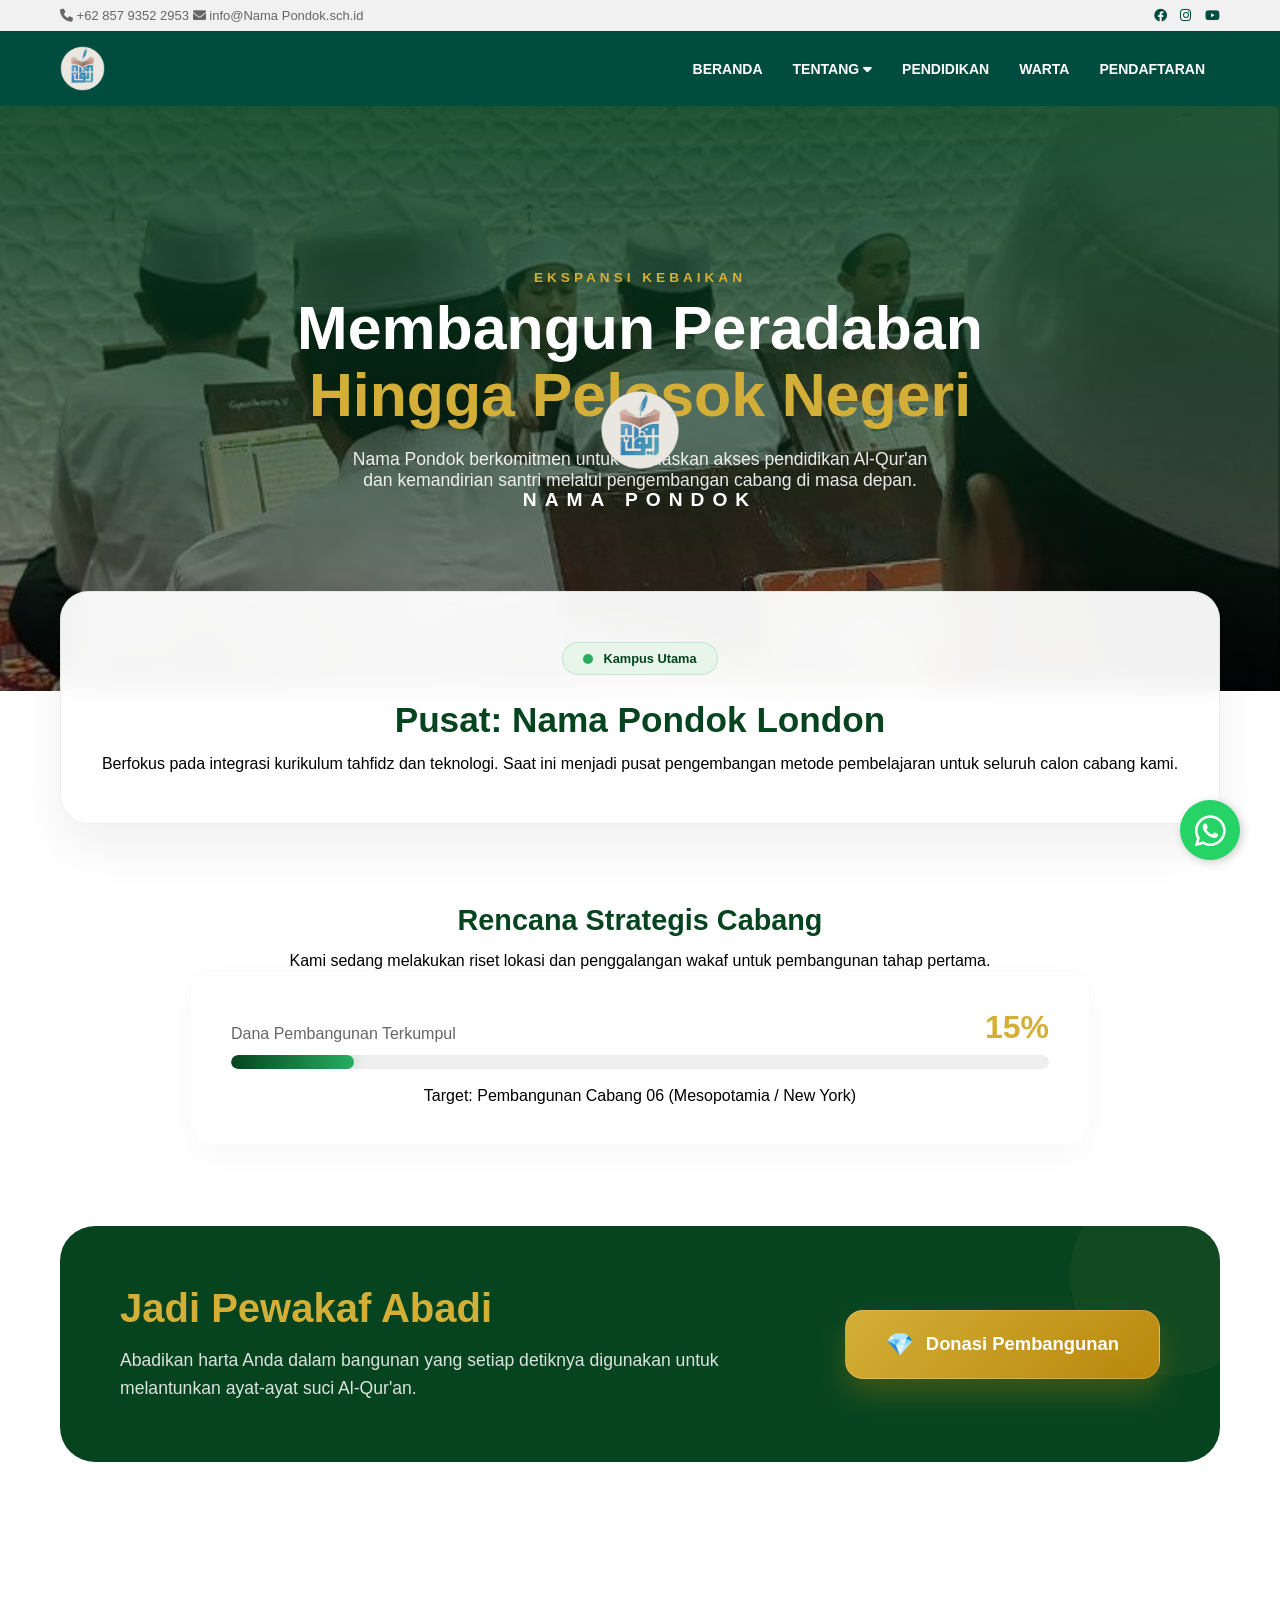
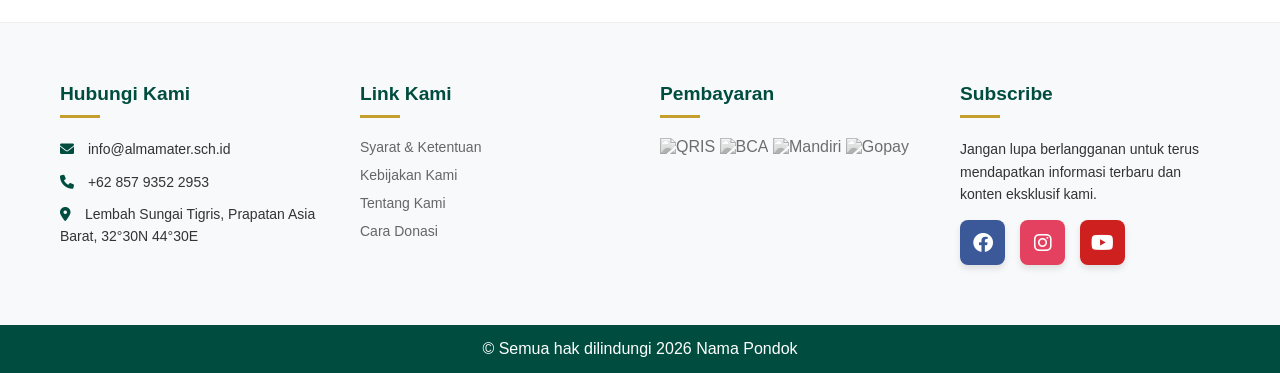
==== commit b5f1a68f: "UPDATE MINGGUAN MENULIS" ====
--- a/cabang.html
+++ b/cabang.html
@@ -180,11 +180,9 @@
         
         if(btnWakaf) {
             btnWakaf.addEventListener('click', function() {
-                // Arahin ke halaman donasi yang bakal lu buat
+                // Arahin ke halaman donasi
                 window.location.href = 'donasi.html'; 
                 
-                // Atau kalau mau langsung WA buat nanya-nanya:
-                // window.open('https://wa.me/628123456789?text=Saya%20ingin%20berwakaf%20untuk%20cabang');
             });
         }
     });
@@ -193,7 +191,7 @@
     window.addEventListener("load", function() {
         const loader = document.querySelector(".loader-wrapper");
         
-        // Kasih waktu logo buat 'napas' bentar
+        // Kasih waktu logo buat diem bentar
         setTimeout(() => {
             loader.classList.add("loaded");
         }, 1200); 
@@ -235,7 +233,7 @@
         if (navLinks && navLinks.classList.contains('active')) {
             if (!navLinks.contains(e.target) && !menuToggle.contains(e.target)) {
                 navLinks.classList.remove('active');
-                // Jangan lupa hapus class di header pas menu ditutup klik luar
+                // hapus class di header pas menu ditutup klik luar
                 header.classList.remove('nav-active'); 
             }
         }
--- a/style.css
+++ b/style.css
@@ -451,14 +451,14 @@
     }
 
     .logo img {
-        height: 40px;      /* Sesuaikan biar gak terlalu besar di HP */
+        height: 40px;      /*  biar gak terlalu besar di HP */
         width: auto;
     }
 
     /* --- 2. GAYA GARIS --- */
     .menu-toggle .line {
         display: block;
-        height: 2px;       /* Pakai 2px biar lebih elegan, kalau 3px ketebelan buat tombol kecil */
+        height: 2px;      
         width: 100%;
         background-color: white;
         border-radius: 3px;
@@ -1184,8 +1184,10 @@
     color: #b38f00;
 }
 /* ============================================================
------------  PENDIDIKAN, ARTIKELNYAAA ----------- 
+-----------  PENDIDIKAN & DETAIL ARTIKEL (FINAL FIX) ----------- 
 ============================================================ */
+
+/* --- HERO SECTION --- */
 .hero-artik {
     height: 50vh;
     background: url('static/arrtikel.jpg') center/cover;
@@ -1196,12 +1198,13 @@
 .herooo-overlay {
     position: absolute;
     inset: 0;
-    background: rgba(0, 77, 64, 0.4);
+    background: rgba(0, 77, 64, 0.5);
     display: flex;
     flex-direction: column;
     justify-content: center;
     align-items: center;
     text-align: center;
+    padding: 20px;
 }
 
 .herooo-overlay h1 {
@@ -1210,76 +1213,89 @@
     margin-bottom: 10px;
 }
 
-.isi-artikel p {
-    line-height: 1.8;
-    color: #555;
-    text-align: justify;
-    font-size: 1.05rem;
-}
-
-/* --- LAYOUT UTAMA --- */
+/* --- LAYOUT WRAPPER --- */
 .main-wrapper {
     display: grid;
-    /* Bikin 2 kolom: kiri lebar (fraction), kanan pas (fixed) */
     grid-template-columns: 2fr 1fr; 
-    gap: 40px; /* Jarak antara konten kiri dan sidebar */
-    max-width: 1200px; /* Lebar maksimal halaman */
-    margin: 40px auto; /* Ketengahin kontainer */
-    padding: 0 20px; /* Padding samping biar gak nempel layar */
-}
-
-/* --- KOLOM KIRI (KONTEN ARTIKEL) --- */
+    gap: 40px;
+    max-width: 1200px;
+    margin: 40px auto;
+    padding: 0 20px;
+    align-items: start; /* Biar sidebar gak narik ke bawah */
+}
+
 .content-left {
-    background: #ffffff; /* Latar putih buat artikel */
+    background: #ffffff;
     padding: 30px;
-    border-radius: 10px; /* Sudut agak bulat biar modern */
-}
-
-/* --- STYLING GAMBAR UTAMA --- */
+    border-radius: 12px;
+    overflow: hidden; /* PENTING: Biar kalau ada yang tumpah langsung dipotong */
+}
+
+/* --- KUNCI UKURAN FOTO UTAMA (FINAL COMPACT) --- */
 .article-image-container {
-    width: 100%; /* Lebar wadah gambar penuh se-container kiri */
-    margin-bottom: 25px; /* Jarak ke teks di bawahnya */
-    overflow: hidden; /* Biar kalau gambar kegedean gak bocor */
-    border-radius: 8px; /* Sudut gambar bulat */
+    width: 100%;        /* Lebar wajib 100% dari konten kiri */
+    max-width: 100%;    /* Biar gak bisa lebih lebar dari pembungkusnya */
+    height: 400px;      /* Gue pendekin dikit dari 450px biar lebih pas */
+    margin-bottom: 25px;
+    overflow: hidden;   /* Potong gambar yang keluar batas */
+    border-radius: 12px;
+    background: #f4f4f4;
+    display: block;     /* Ubah ke block biar kalkulasi width lebih stabil */
+    position: relative;
 }
 
 .main-article-img {
-    width: 100%; /* Gambar maksa selebar wadahnya */
-    height: auto; /* Tinggi gambar menyesuaikan (gak penyot) */
-    display: block; /* Hapus spasi aneh di bawah gambar */
-    object-fit: cover; /* Pastiin gambar ngisi wadah dengan pas */
-}
-
-/* --- SIDEBAR KANAN --- */
+    width: 100% !important;  /* Paksa lebar gambar 100% */
+    height: 100% !important; /* Paksa tinggi gambar 100% */
+    object-fit: cover;       /* Gambar dipotong rapi, bukan digepengkan */
+    object-position: center; 
+    display: block;
+}
+
+/* --- TEXT ARTIKEL --- */
+.article-text-render {
+    width: 100%;
+    overflow-wrap: break-word; /* Biar teks panjang gak nembus keluar */
+}
+
+.article-text-render p {
+    line-height: 1.8;
+    color: #444;
+    text-align: justify;
+    font-size: 1.1rem;
+    margin-bottom: 15px;
+}
+
+/* --- SIDEBAR & MINI CARD --- */
 .sidebar-right {
-    background: #ffffff;
-    padding: 25px;
-    border-radius: 10px;
-    top: 100px; /* Jarak nempel dari atas layar */
-    height: fit-content; /* Tinggi sidebar pas sama isinya */
-}
-
-/* --- SIDEBAR GRID --- */
+    height: fit-content;
+}
+
+.sidebar-title {
+    font-size: 1.4rem;
+    color: #004d40;
+    margin-bottom: 20px;
+    border-left: 4px solid #b38f00;
+    padding-left: 15px;
+}
+
 .sidebar-grid {
     display: grid;
-    grid-template-columns: 1fr 1fr; /* INI KUNCINYA: Bagi 2 kolom sama rata */
-    gap: 15px; /* Jarak antar kartu kecil */
-}
-
-/* --- MINI CARD STYLE --- */
+    grid-template-columns: 1fr 1fr;
+    gap: 15px;
+}
+
 .side-card {
     background: #fff;
     border-radius: 10px;
     overflow: hidden;
     box-shadow: 0 4px 10px rgba(0,0,0,0.05);
     border: 1px solid #eee;
-    display: flex;
-    flex-direction: column; /* Isi kartu nyusun ke bawah */
 }
 
 .side-card-image {
     position: relative;
-    height: 100px; /* Lebih pendek karena buat sidebar */
+    height: 100px; 
 }
 
 .side-card-image img {
@@ -1304,55 +1320,40 @@
 }
 
 .side-card-body h3 {
-    font-size: 0.85rem; /* Font lebih kecil biar muat */
-    margin: 0 0 10px 0;
-    line-height: 1.3;
+    font-size: 0.85rem;
+    margin: 0 0 8px 0;
     color: #333;
-    /* Trik potong teks jadi max 2 baris */
     display: -webkit-box;
     -webkit-line-clamp: 2;
     -webkit-box-orient: vertical;
     overflow: hidden;
 }
 
-.side-btn {
-    font-size: 0.75rem;
-    color: #004d40;
-    text-decoration: none;
-    font-weight: bold;
-    border-bottom: 1px solid #b38f00;
-}
-
-/* BIAR DI HP JADI 1 KOLOM LAGI (OPSIONAL) */
-@media (max-width: 480px) {
+/* --- RESPONSIVE MOBILE --- */
+@media (max-width: 900px) {
+    .main-wrapper {
+        grid-template-columns: 1fr;
+    }
+    .article-image-container {
+        height: 300px; 
+    }
+}
+
+@media (max-width: 600px) {
+    .hero-artik {
+        height: 35vh;
+    }
+    .herooo-overlay h1 {
+        font-size: 1.8rem;
+    }
+    .article-image-container {
+        height: 220px; 
+    }
     .sidebar-grid {
         grid-template-columns: 1fr;
     }
 }
 
-/* --- RESPONSIVE (PENTING!) --- */
-/* Di HP, sidebar pindah ke bawah konten utama */
-@media (max-width: 900px) {
-    .main-wrapper {
-        grid-template-columns: 1fr; /* Jadi satu kolom aja */
-        gap: 30px;
-    }
-}
-
-@media (max-width: 768px) {
-    .hero-artik {
-    height: 25vh;
-    }
-
-    .herooo-overlay h1 {
-        font-size: 1.8rem;
-        padding: 0 15px;
-    }
-
-    .herooo-overlay p {
-        font-size: 1rem;
-    }
-}
 
 /* =========================================
    ------ CAMPUS CABANG (MODERN LOOK) ------
@@ -2144,7 +2145,6 @@
     background: linear-gradient(rgba(0, 0, 0, 0.3), rgba(0, 0, 0, 0.3)), url('static/srtktt.jpg');
     background-size: cover;
     background-position: center;
-    background-attachment: fixed;
 }
 
 /* Kotak Transparan (Glassmorphism) */
@@ -2294,4 +2294,241 @@
 /* Responsive mobile */
 @media (max-width: 768px) {
     .donation-methods { grid-template-columns: 1fr; }
+}
+
+
+/* =====================
+------ PENDAFTARAN -----
+==================== */
+
+
+
+/* Styling Section & Container */
+.pendaftaran-section {
+    padding: 60px 20px;
+    background-image: url('static/dafttt.jpg'); 
+    background-size: cover; 
+    background-position: center; 
+    background-repeat: no-repeat; 
+    display: flex;
+    justify-content: center;
+}
+
+.form-container-rivan {
+    width: 100%;
+    max-width: 700px;
+    background: rgba(30, 41, 59, 0.7);
+    padding: 40px;
+    border-radius: 20px;
+    border: 1px solid rgba(255, 255, 255, 0.1);
+    backdrop-filter: blur(10px);
+    box-shadow: 0 25px 50px -12px rgba(0, 0, 0, 0.5);
+}
+
+.form-title {
+    text-align: center;
+    font-size: 28px;
+    font-weight: 900;
+    color: #ffffff; 
+    letter-spacing: -1px;
+    margin-bottom: 5px;
+}
+
+.form-subtitle {
+    text-align: center;
+    color: #bac8e5;
+    font-size: 14px;
+    margin-bottom: 30px;
+}
+
+/* Form Styling */
+.form-rivan {
+    display: flex;
+    flex-direction: column;
+    gap: 20px;
+}
+
+.input-row {
+    display: grid;
+    grid-template-columns: 1fr 1fr;
+    gap: 20px;
+}
+
+@media (max-width: 600px) {
+    .input-row { grid-template-columns: 1fr; }
+}
+
+.input-group {
+    display: flex;
+    flex-direction: column;
+    gap: 8px;
+}
+
+.input-group label {
+    font-size: 13px;
+    font-weight: 600;
+    color: #ffffff;
+    margin-left: 5px;
+}
+
+.input-group input, 
+.input-group select, 
+.input-group textarea {
+    padding: 12px 15px;
+    background: #0f172a;
+    border: 1px solid #334155;
+    border-radius: 12px;
+    color: white;
+    font-family: inherit;
+    transition: all 0.3s ease;
+}
+
+.input-group input:focus, 
+.input-group textarea:focus {
+    border-color: #10b981;
+    outline: none;
+    box-shadow: 0 0 0 4px rgba(16, 185, 129, 0.1);
+}
+
+.input-group textarea {
+    height: 100px;
+    resize: none;
+}
+
+/* Button Styling */
+.form-action {
+    margin-top: 10px;
+    display: flex;
+    flex-direction: column;
+    gap: 15px;
+}
+
+.btn-submit {
+    padding: 15px;
+    background: linear-gradient(to right, #059669, #0d9488);
+    color: white;
+    border: none;
+    border-radius: 12px;
+    font-weight: 700;
+    cursor: pointer;
+    transition: transform 0.2s, opacity 0.2s;
+}
+
+.btn-submit:hover { opacity: 0.9; transform: translateY(-2px); }
+.btn-submit:active { transform: translateY(0); }
+
+.btn-back {
+    text-align: center;
+    font-size: 13px;
+    color: #64748b;
+    text-decoration: none;
+}
+
+/* Modal Styling */
+.modal-overlay {
+    position: fixed;
+    top: 0; left: 0; right: 0; bottom: 0;
+    background: rgba(2, 6, 23, 0.9);
+    display: none; /* Awalnya sembunyi */
+    align-items: center;
+    justify-content: center;
+    z-index: 9999;
+    padding: 20px;
+    opacity: 0;
+    transition: opacity 0.1s ease;
+}
+
+/* Class ini yang akan dipicu JS */
+.modal-overlay.modal-active {
+    display: flex; /* Munculkan */
+    opacity: 1;
+}
+
+.modal-card {
+    background: #1e293b;
+    padding: 30px;
+    border-radius: 20px;
+    width: 100%;
+    max-width: 400px;
+    text-align: center;
+    border: 1px solid #334155;
+    animation: modalShow 0.1s ease-out;
+}
+
+@keyframes modalShow {
+    from { opacity: 0; transform: scale(0.9); }
+    to { opacity: 1; transform: scale(1); }
+}
+
+.modal-icon { font-size: 50px; margin-bottom: 15px; }
+.modal-card h3 { margin-bottom: 10px; color: white; }
+.modal-card p { color: #94a3b8; font-size: 14px; margin-bottom: 25px; line-height: 1.5; }
+
+.modal-buttons {
+    display: flex;
+    gap: 15px;
+}
+
+.btn-modal-primary, .btn-modal-secondary {
+    flex: 1;
+    padding: 12px;
+    border-radius: 10px;
+    font-weight: 700;
+    cursor: pointer;
+    border: none;
+}
+
+.btn-modal-primary { background: #10b981; color: white; }
+.btn-modal-secondary { background: #334155; color: white; }
+
+.success-text {
+    background: linear-gradient(to right, #34d399, #22d3ee);
+    -webkit-background-clip: text;
+    -webkit-text-fill-color: transparent;
+    font-weight: 900;
+}
+/* ============================================================
+-----------  TOMBOL UPLOAD ARTIKEL ----------- 
+============================================================ */
+.btn-Up {
+    background: var(--almamater-gold);
+    border: none;
+    padding: 12px 25px;
+    color: white;
+    font-weight: bold;
+    margin: 10px;
+    cursor: pointer;
+    border-radius: 4px;
+}
+.btn-Up:hover {
+    background: var(--accent-gold);
+    transform: translateY(-3px);
+    box-shadow: 0 5px 15px rgba(255, 215, 0, 0.4);
+}
+.upl-btns .btn-Up {
+    position: relative;
+    overflow: hidden;
+    z-index: 1;
+}
+
+.upl-btns .btn-Up::after {
+    content: '';
+    position: absolute;
+    top: -50%;
+    left: -150%;
+    width: 60%;
+    height: 200%;
+    background: linear-gradient(
+        120deg, 
+        rgba(255, 255, 255, 0) 0%, 
+        rgba(255, 255, 255, 0.4) 50%, /* Lebih kalem, gak terlalu nyolok mata */ 
+        rgba(255, 255, 255, 0) 100%
+    );
+    animation: shine-emas 2.8s infinite;
+    z-index: -1;
+}
+
+@keyframes shine-emas {
+    0% { left: -150%; }
+    100% { left: 150%; }
 }
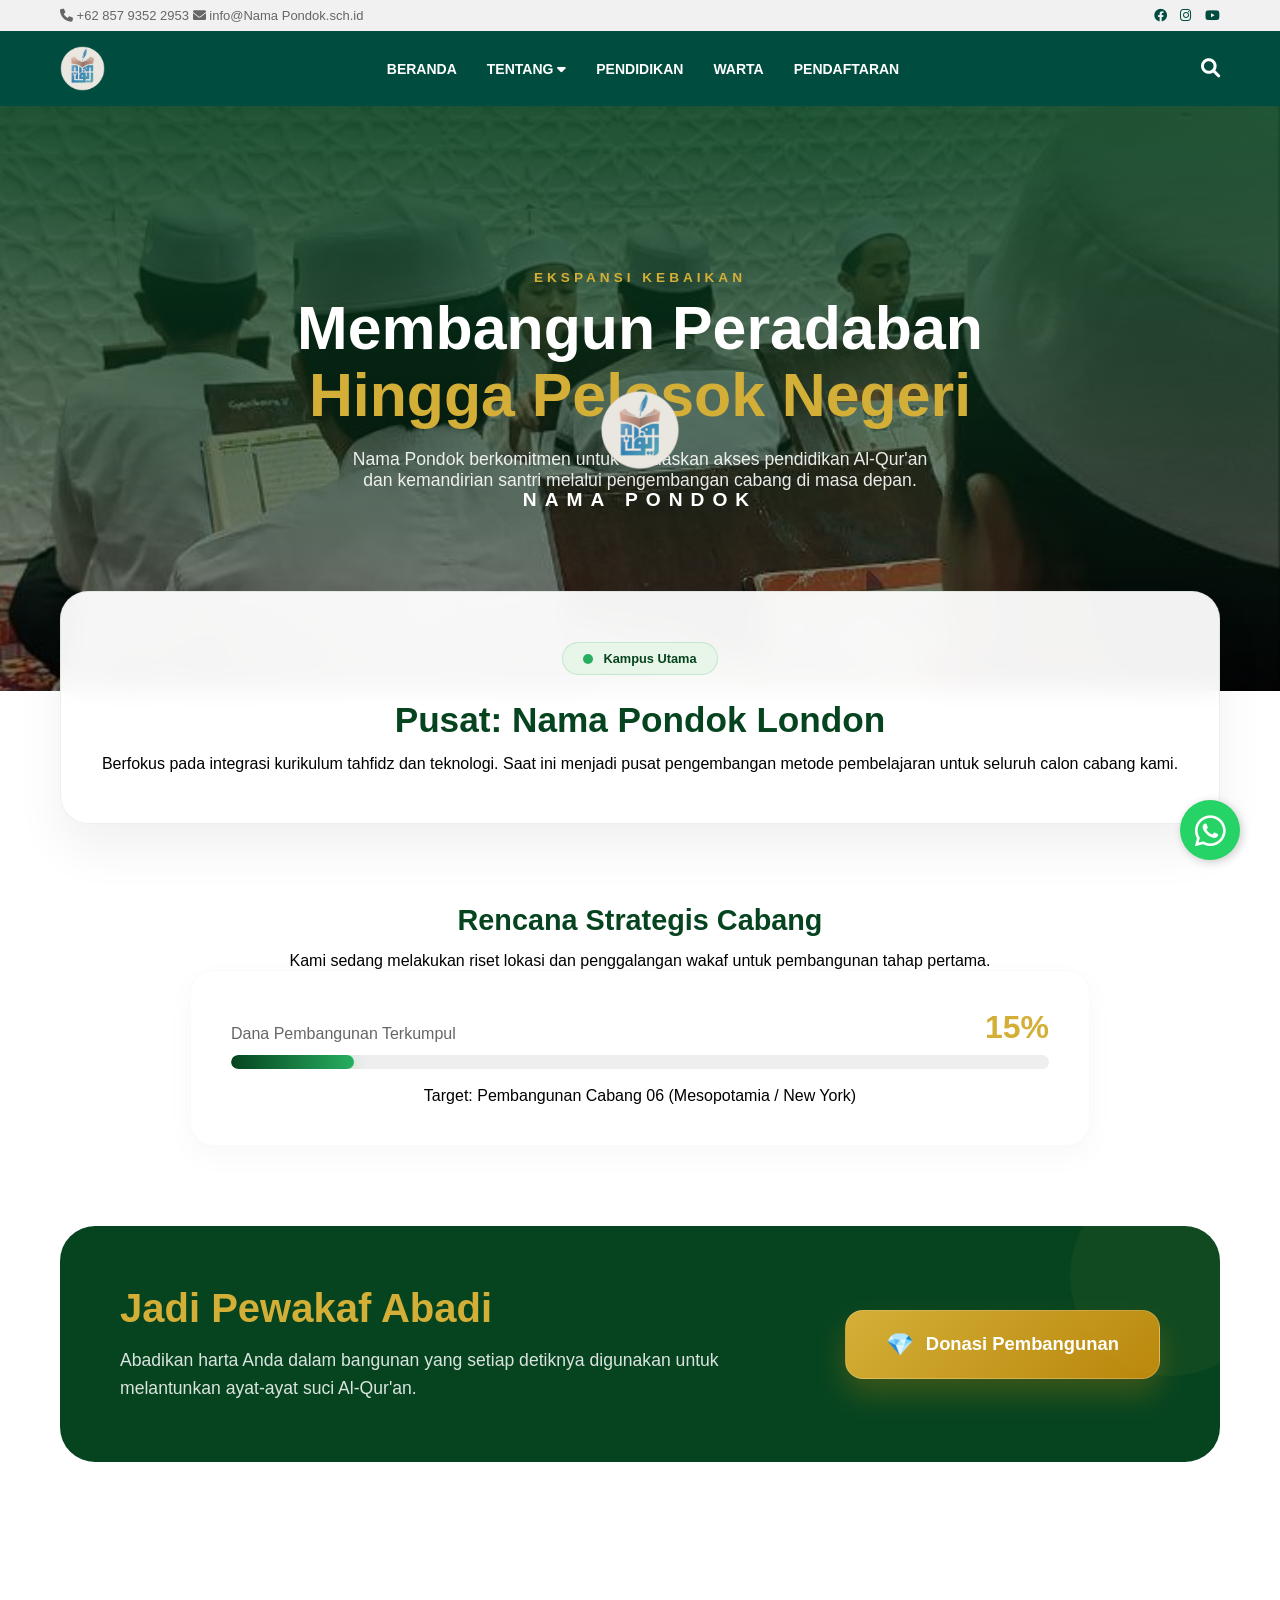
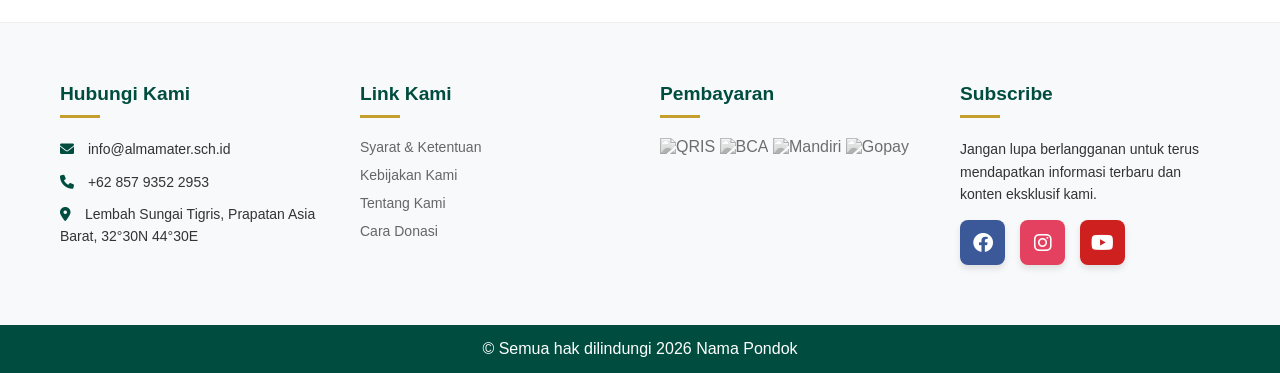
==== commit a12fa4ce: "UPDATE FITUR SEARCH" ====
--- a/cabang.html
+++ b/cabang.html
@@ -63,6 +63,16 @@
             <li><a href="warta.html">Warta</a></li>
             <li><a href="pendaftaran.html">Pendaftaran</a></li>
         </ul>
+
+<!-- INI BUAT SEARCH OVERLAY -->
+        <div class="search-overlay" id="searchOverlay">
+            <div class="search-bar-container">
+                <input type="text" id="searchInput" placeholder="Cari tulisan atau santri...">
+                <button id="closeSearch"><i class="fas fa-times"></i></button>
+            </div>
+        </div>
+<!-- INI SEARCH SUGGESTIONS -->
+        <div id="searchSuggestions" class="suggestions-box"></div>
     </nav>
     </header>
 <!-- ===============
@@ -174,6 +184,7 @@
     <i class="fab fa-whatsapp"></i>
 </a>
 
+<script src="global-nav.js"></script>
 <script>
     document.addEventListener('DOMContentLoaded', function() {
         const btnWakaf = document.getElementById('btnWakaf');
@@ -187,65 +198,6 @@
         }
     });
 
-    /* ini buat loading */
-    window.addEventListener("load", function() {
-        const loader = document.querySelector(".loader-wrapper");
-        
-        // Kasih waktu logo buat diem bentar
-        setTimeout(() => {
-            loader.classList.add("loaded");
-        }, 1200); 
-    });
-
-    document.addEventListener('DOMContentLoaded', function() {
-    const menuToggle = document.querySelector('.menu-toggle');
-    const navLinks = document.querySelector('.nav-links');
-    const dropdownBtn = document.querySelector('.dropdown-btn');
-    const dropdownParent = document.querySelector('.dropdown');
-    // --- TAMBAHAN VARIABEL HEADER ---
-    const header = document.querySelector('header'); 
-
-    // 1. Logika Garis Tiga (Menu Mobile) - SUDAH DIUPDATE
-    if (menuToggle && navLinks) {
-        menuToggle.addEventListener('click', function(e) {
-            e.preventDefault();
-            e.stopPropagation();
-            
-            // Kunci animasinya di sini:
-            header.classList.toggle('nav-active'); 
-            navLinks.classList.toggle('active');
-        });
-    }
-
-    // 2. Logika Dropdown "Tentang" (Tetap)
-    if (dropdownBtn && dropdownParent) {
-        dropdownBtn.addEventListener('click', function(e) {
-            if (window.innerWidth <= 768) {
-                e.preventDefault();
-                e.stopPropagation();
-                dropdownParent.classList.toggle('show');
-            }
-        });
-    }
-
-    // 3. Klik di luar buat nutup (DIPERKETAT)
-    document.addEventListener('click', function(e) {
-        if (navLinks && navLinks.classList.contains('active')) {
-            if (!navLinks.contains(e.target) && !menuToggle.contains(e.target)) {
-                navLinks.classList.remove('active');
-                // hapus class di header pas menu ditutup klik luar
-                header.classList.remove('nav-active'); 
-            }
-        }
-        
-        if (dropdownParent && dropdownParent.classList.contains('show')) {
-            if (!dropdownParent.contains(e.target)) {
-                dropdownParent.classList.remove('show');
-            }
-        }
-    });
-
-});
 </script>
 </body>
 </html>
--- a/style.css
+++ b/style.css
@@ -56,11 +56,20 @@
     position: relative;
 }
 
-.menu-toggle, .search-icon-mobile {
+.menu-toggle {
     color: white;
     font-size: 1.2rem;
     cursor: pointer;
     display: none; /* Sembunyi di desktop */
+}
+
+.search-icon-mobile {
+    color: white;
+    font-size: 1.2rem;
+    cursor: pointer;
+    display: block; /* Muncul di semua layar */
+    order: 10; /* Kunci: Paksa dia ke posisi paling terakhir di flexbox */
+    margin-left: 20px; /* Kasih jarak dari menu Pendaftaran */
 }
 
 .logo img {
@@ -442,6 +451,7 @@
         flex: 0 0 24px;    /* Kunci juga lebarnya sama kayak menu-toggle biar logo tetep tengah */
         text-align: right;
         font-size: 20px;
+        text-align: right;
     }
 
     .logo {
@@ -508,10 +518,6 @@
 
     .nav-links.active li {
         opacity: 1;
-    }
-    
-    .search-icon-mobile {
-        text-align: right;
     }
     
     .logo {
@@ -1211,17 +1217,19 @@
     font-size: 3rem;
     text-shadow: 2px 2px 10px rgba(0,0,0,0.5);
     margin-bottom: 10px;
+    margin-top: 7px; /* jarak judul ke tulisan diatasnya */
 }
 
 /* --- LAYOUT WRAPPER --- */
 .main-wrapper {
     display: grid;
+    /* GESER porsi sedikit biar sidebar lebih lebar, area kosong di kiri artikel berkurang */
     grid-template-columns: 2fr 1fr; 
-    gap: 40px;
+    gap: 30px;
     max-width: 1200px;
     margin: 40px auto;
     padding: 0 20px;
-    align-items: start; /* Biar sidebar gak narik ke bawah */
+    align-items: start;
 }
 
 .content-left {
@@ -1235,7 +1243,7 @@
 .article-image-container {
     width: 100%;        /* Lebar wajib 100% dari konten kiri */
     max-width: 100%;    /* Biar gak bisa lebih lebar dari pembungkusnya */
-    height: 400px;      /* Gue pendekin dikit dari 450px biar lebih pas */
+    height: auto;      
     margin-bottom: 25px;
     overflow: hidden;   /* Potong gambar yang keluar batas */
     border-radius: 12px;
@@ -1245,11 +1253,10 @@
 }
 
 .main-article-img {
-    width: 100% !important;  /* Paksa lebar gambar 100% */
-    height: 100% !important; /* Paksa tinggi gambar 100% */
-    object-fit: cover;       /* Gambar dipotong rapi, bukan digepengkan */
-    object-position: center; 
+    width: 100%;
+    height: auto; /* Biar tinggi ngikutin asli foto */
     display: block;
+    border-radius: 12px;
 }
 
 /* --- TEXT ARTIKEL --- */
@@ -1281,8 +1288,24 @@
 
 .sidebar-grid {
     display: grid;
-    grid-template-columns: 1fr 1fr;
+    /* PAKSA jadi 2 kolom, jangan pake auto-fit biar gak bikin kolom hantu */
+    grid-template-columns: 1fr 1fr; 
     gap: 15px;
+    width: 100%; /* Pastikan grid menuhin lebar sidebar */
+}
+
+.btn-side-nulis {
+    color: var(--primary-green);
+    text-decoration: none;
+    font-weight: 700;
+    font-size: 0.9rem;
+    display: flex;
+    align-items: center;
+    gap: 5px;
+}
+
+.btn-side-nulis:hover {
+    gap: 10px;
 }
 
 .side-card {
@@ -1333,9 +1356,16 @@
 @media (max-width: 900px) {
     .main-wrapper {
         grid-template-columns: 1fr;
+        margin: 20px auto; /* Kurangin margin biar gak terlalu jauh jaraknya */
     }
     .article-image-container {
-        height: 300px; 
+        height: auto; /* JANGAN dikunci 300px, biar ngikutin tinggi foto */
+        max-height: 400px; /* Opsional: biar gak kepanjangan banget di tablet */
+    }
+    .main-article-img {
+        width: 100%;
+        height: auto;
+        display: block;
     }
 }
 
@@ -1344,10 +1374,20 @@
         height: 35vh;
     }
     .herooo-overlay h1 {
-        font-size: 1.8rem;
+        font-size: 1.5rem; /* Gue kecilin dikit biar gak menuhin layar HP */
+        padding: 0 15px;
+    }
+    .content-left {
+        padding: 20px; /* Kurangin padding biar konten gak terlalu sempit */
     }
     .article-image-container {
-        height: 220px; 
+        height: auto; /* JANGAN dikunci 220px */
+        margin-bottom: 20px;
+    }
+    .main-article-img {
+        width: 100%;
+        height: auto;
+        border-radius: 10px; /* Biar lebih smooth di layar kecil */
     }
     .sidebar-grid {
         grid-template-columns: 1fr;
@@ -2531,4 +2571,106 @@
 @keyframes shine-emas {
     0% { left: -150%; }
     100% { left: 150%; }
+}
+
+/* INI BUAT SEARCH IKON#004d40 */
+/* Sembunyikan default */
+.search-overlay {
+    position: fixed;
+    top: 0;
+    left: 0;
+    width: 100%;
+    height: 100px; /* Samain atau dikit lebih tinggi dari navbar lu */
+    background: rgba(0, 77, 64, 0.5); /* Hijau lu dengan transparansi 50% */
+    backdrop-filter: blur(12px); /* Kunci efek kaca ada di sini */
+    -webkit-backdrop-filter: blur(12px); /* Support Safari */
+    border-bottom: 1px solid rgba(255, 255, 255, 0.2);
+    box-shadow: 0 8px 32px 0 rgba(0, 0, 0, 0.3);
+    display: none; /* Muncul pas diklik */
+    align-items: center;
+    padding: 0 20px;
+    z-index: 9999;
+}
+
+.search-bar-container {
+    display: flex;
+    width: 100%;
+    align-items: center;
+    margin: 0 auto;
+    max-width: 800px;
+    gap: 20px;
+}
+
+.search-bar-container input {
+    flex: 1;
+    padding: 10px 15px;
+    border-radius: 50px;
+    background: rgba(255, 255, 255, 0.5);
+    border: 1px solid rgba(255, 255, 255, 0.3);
+    color: rgb(255, 255, 255);
+    outline: none;
+    font-size: 1rem;
+}
+
+.search-bar-container input::placeholder {
+    color: rgba(255, 255, 255, 0.7);
+}
+
+#closeSearch {
+    background: none;
+    border: none;
+    color: white;
+    font-size: 1.8rem;
+    cursor: pointer;
+}
+
+#searchSuggestions:empty {
+    display: none;
+    padding: 0;
+    border: none;
+}
+
+/* Munculkan pas class 'active' ditambahin via JS */
+.search-overlay.active {
+    display: flex;
+}
+
+/* INI SEARCH SUGGESTION */
+.suggestions-box {
+    position: absolute;
+    top: 90px;
+    left: 20px;
+    right: 20px;
+    background: rgba(0, 77, 64, 0.5); 
+    backdrop-filter: blur(10px);
+    -webkit-backdrop-filter: blur(10px); /* Buat support Safari */
+    border-radius: 15px;
+    max-height: 300px;
+    overflow-y: auto;
+    z-index: 10002;
+    border: 1px solid rgba(0, 150, 136, 0.3);
+}
+
+.suggestion-item {
+    padding: 12px 20px;
+    color: white;
+    cursor: pointer;
+    border-bottom: 1px solid rgba(255, 255, 255, 0.1);
+    font-size: 0.9rem;
+}
+
+.suggestion-item:last-child {
+    border-bottom: none;
+}
+
+.suggestion-item:hover {
+    /* --- HOVER JADI IJO YANG AGAK TERANG --- */
+    background: rgba(0, 121, 107, 0.4);
+}
+
+.suggestion-item small {
+    display: block;
+    /* Warna teks kecil dibikin putih pudar biar tetep kebaca */
+    color: rgba(255, 255, 255, 0.7);
+    font-size: 0.75rem;
 }
